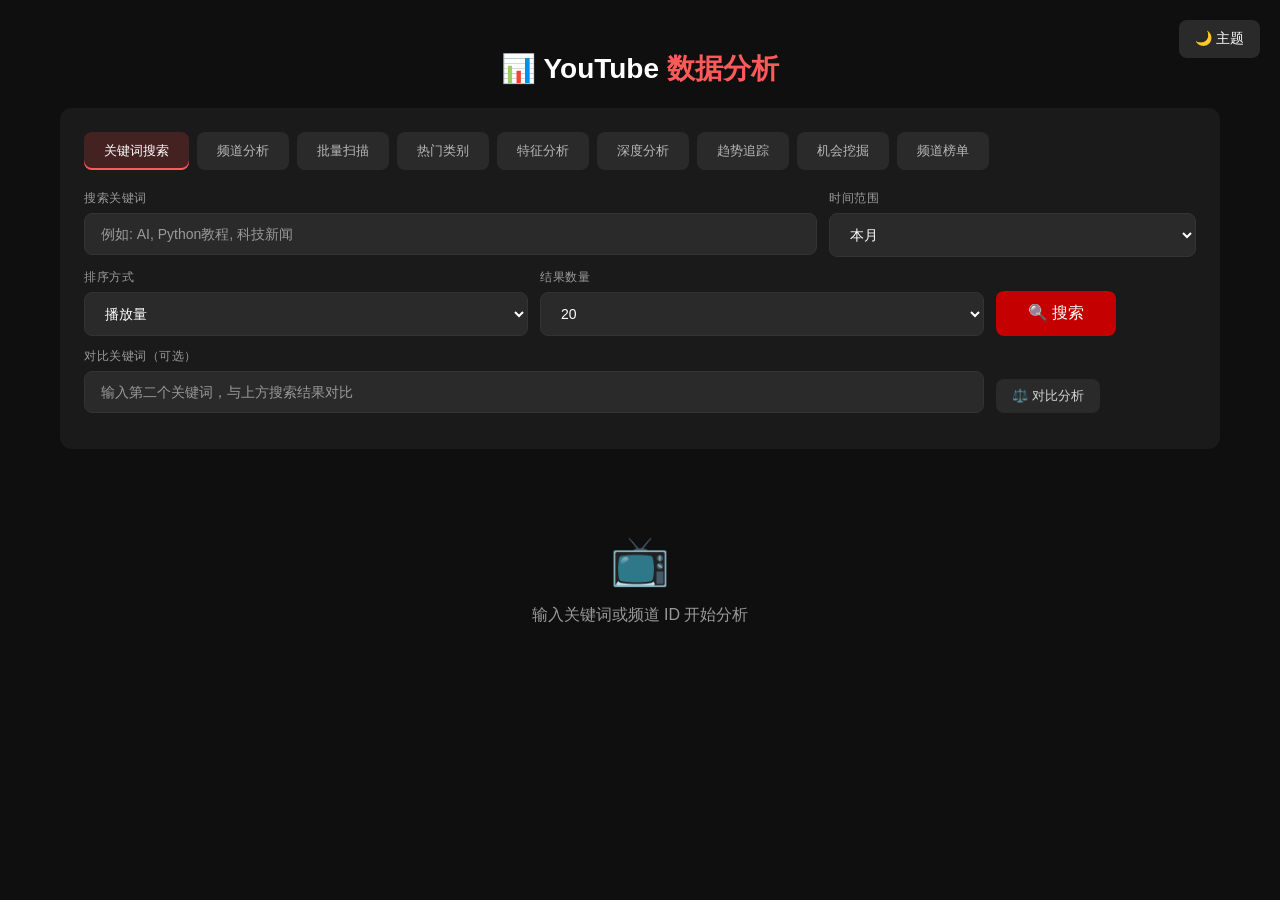
==== templates/index.html @ 44f0b0ec "polish: 参数写入 URL 并在刷新后恢复，不自动执行" ====
<!DOCTYPE html>
<html lang="zh-CN">
<head>
    <meta charset="UTF-8">
    <meta name="viewport" content="width=device-width, initial-scale=1.0">
    <title>YouTube 数据分析</title>
    <link rel="icon" href="data:,">
    <script src="https://lib.baomitu.com/Chart.js/4.4.1/chart.umd.min.js"></script>
    <style>
        :root {
            --canvas: #0f0f0f;
            --surface: #1a1a1a;
            --surface-2: #2a2a2a;
            --surface-3: #333;
            --text: #ffffff;
            --text-2: #d4d4d4;
            --text-3: #b8b8b8;
            --muted: #9a9a9a;
            --border: #333333;
            --accent: #c40000;
            --accent-hover: #a80000;
            --accent-text: #ff5a5a;
            --on-accent: #ffffff;
            --success: #34d399;
            --warning: #fbbf24;
            --broad: #fb923c;
            --danger: #f87171;
            --focus: #ff5a5a;
            --accent-tint: #452222;
            --alert-warn-bg: #fef3c7;
            --alert-warn-text: #92400e;
            --alert-error-bg: #3a1414;
            --alert-error-text: #ffb4b4;
            --alert-success-bg: #123524;
            --alert-success-text: #86efac;
        }
        body.light {
            --canvas: #f5f5f5;
            --surface: #ffffff;
            --surface-2: #f0f0f0;
            --surface-3: #e0e0e0;
            --text: #333333;
            --text-2: #4a4a4a;
            --text-3: #4f4f4f;
            --muted: #5f5f5f;
            --border: #e0e0e0;
            --accent: #b00000;
            --accent-hover: #8f0000;
            --accent-text: #b00000;
            --on-accent: #ffffff;
            --success: #047857;
            --warning: #b45309;
            --broad: #c2410c;
            --danger: #b91c1c;
            --focus: #b00000;
            --accent-tint: #e4c5c5;
            --alert-error-bg: #fee2e2;
            --alert-error-text: #991b1b;
            --alert-success-bg: #dcfce7;
            --alert-success-text: #166534;
        }
        * { margin: 0; padding: 0; box-sizing: border-box; }
        body { font-family: -apple-system, BlinkMacSystemFont, 'Segoe UI', Roboto, sans-serif; background: var(--canvas); color: var(--text); min-height: 100vh; transition: background 0.3s, color 0.3s; }
        .container { max-width: 1200px; margin: 0 auto; padding: 20px; }
        h1 { text-align: center; padding: 30px 0 20px; font-size: 28px; }
        h1 span { color: var(--accent-text); }
        .theme-toggle { position: fixed; top: 20px; right: 20px; z-index: 100; background: var(--surface-2); border: none; color: var(--text); padding: 10px 16px; border-radius: 8px; cursor: pointer; font-size: 14px; }
        .search-panel { background: var(--surface); border-radius: 12px; padding: 24px; margin-bottom: 24px; transition: background 0.3s; }
        body.light .search-panel { border: 1px solid var(--border); }
        .tabs { display: flex; gap: 8px; margin-bottom: 20px; }
        .tab { padding: 10px 20px; background: var(--surface-2); border: none; color: var(--text-3); border-radius: 8px; cursor: pointer; transition: background 0.2s, color 0.2s; }
        .tab.active { background: var(--accent-tint); color: var(--text); box-shadow: inset 0 -2px 0 var(--accent-text); }
        .tab:hover:not(.active) { background: var(--surface-3); }
        .form-row { display: flex; gap: 12px; margin-bottom: 12px; flex-wrap: wrap; }
        .input-group { flex: 1; min-width: 200px; }
        label { display: block; font-size: 12px; color: var(--muted); margin-bottom: 6px; text-transform: uppercase; letter-spacing: 0.5px; }
        input, select { width: 100%; padding: 12px 16px; background: var(--surface-2); border: 1px solid var(--border); color: var(--text); border-radius: 8px; font-size: 14px; }
        body.light input, body.light select { background: var(--canvas); border-color: var(--border); }
        input:focus, select:focus { border-color: var(--accent); }
        input::placeholder { color: var(--muted); }
        .btn-search { padding: 12px 32px; background: var(--accent); border: none; color: var(--on-accent); border-radius: 8px; font-size: 16px; cursor: pointer; transition: background 0.2s; }
        .btn-search:hover { background: var(--accent-hover); }
        .btn-search:disabled { background: var(--surface-3); color: var(--muted); cursor: not-allowed; }
        .history-section { margin-top: 16px; padding-top: 16px; border-top: 1px solid var(--border); }
        .history-label { font-size: 12px; color: var(--muted); margin-bottom: 8px; }
        .history-tags { display: flex; flex-wrap: wrap; gap: 8px; }
        .history-tag { background: var(--surface-2); color: var(--text-3); padding: 4px 12px; border-radius: 12px; font-size: 12px; cursor: pointer; transition: background 0.2s, color 0.2s; }
        .history-tag:hover { background: var(--accent); color: var(--on-accent); }
        .history-clear { background: none; border: none; color: var(--muted); font-size: 12px; cursor: pointer; margin-left: auto; min-height: 24px; padding: 4px 6px; }
        .history-clear:hover { color: var(--accent-text); }
        .stats-grid { display: grid; grid-template-columns: repeat(auto-fit, minmax(180px, 1fr)); gap: 16px; margin-bottom: 24px; }
        .stat-card { background: var(--surface); border-radius: 12px; padding: 20px; text-align: center; transition: background 0.3s; }
        body.light .stat-card { border: 1px solid var(--border); }
        .stat-value { font-size: 32px; font-weight: bold; color: var(--accent-text); }
        .stat-label { font-size: 12px; color: var(--muted); margin-top: 8px; text-transform: uppercase; }
        .chart-section { display: grid; grid-template-columns: 2fr 1fr; gap: 20px; margin-bottom: 24px; }
        .deep-grid { display: grid; grid-template-columns: 1fr 1fr; gap: 24px; }
        @media (prefers-reduced-motion: reduce) {
            .video-card, .tab, .tag, .btn-tool, .history-tag, .btn-search { transition: none; }
            .video-card:hover { transform: none; }
            .loading::after { animation-duration: 3s; }
        }
        @media (max-width: 768px) {
            .chart-section, .deep-grid { grid-template-columns: 1fr; }
            .tabs { overflow-x: auto; padding-bottom: 4px; -webkit-overflow-scrolling: touch; }
            .tab { flex: 0 0 auto; white-space: nowrap; }
            .form-row { flex-direction: column; }
            .input-group { min-width: 0; }
            .container { padding: 12px; }
            .theme-toggle { position: static; display: block; margin: 8px 0 0 auto; }
            h1 { padding-top: 20px; font-size: 24px; }
            .tabs::-webkit-scrollbar { height: 6px; }
            .tabs::-webkit-scrollbar-track { background: transparent; }
            .tabs::-webkit-scrollbar-thumb { background: var(--surface-3); border-radius: 3px; }
            input, select { font-size: 16px; }
            .batch-table { min-width: 680px; }
            #batch-table, #hot-table, #discover-result, #leaderboard-result,
            #comparison-content, #deep-result, #channel-insights-result {
                overflow-x: auto;
                -webkit-overflow-scrolling: touch;
            }
        }
        .chart-card { background: var(--surface); border-radius: 12px; padding: 20px; transition: background 0.3s; }
        body.light .chart-card { border: 1px solid var(--border); }
        .chart-card h3 { margin-bottom: 16px; font-size: 16px; color: var(--text-2); }
        .chart-container { position: relative; height: 300px; }
        .tag-cloud { display: flex; flex-wrap: wrap; gap: 8px; padding: 8px 0; }
        .tag { background: var(--surface-2); color: var(--text-2); padding: 6px 14px; border-radius: 20px; font-size: 13px; transition: background 0.2s, color 0.2s; }
        .tag:hover { background: var(--accent); color: var(--on-accent); }
        .video-grid { display: grid; grid-template-columns: repeat(auto-fill, minmax(280px, 1fr)); gap: 16px; }
        .video-card { background: var(--surface); border-radius: 12px; overflow: hidden; transition: transform 0.2s, box-shadow 0.2s; text-decoration: none; color: inherit; display: block; }
        body.light .video-card { border: 1px solid var(--border); }
        .video-card:hover { transform: translateY(-4px); box-shadow: 0 8px 24px rgba(0,0,0,0.45); }
        body.light .video-card:hover { box-shadow: 0 8px 24px rgba(0,0,0,0.12); }
        .video-thumb { position: relative; padding-top: 56.25%; }
        .video-thumb img { position: absolute; top: 0; left: 0; width: 100%; height: 100%; object-fit: cover; }
        .video-info { padding: 12px; }
        .video-title { font-size: 14px; font-weight: 600; margin-bottom: 8px; display: -webkit-box; -webkit-line-clamp: 2; -webkit-box-orient: vertical; overflow: hidden; }
        .video-channel { font-size: 12px; color: var(--muted); margin-bottom: 8px; }
        .video-stats { display: flex; gap: 16px; font-size: 12px; color: var(--text-3); }
        .video-stats span { display: flex; align-items: center; gap: 4px; }
        .toolbar { display: flex; gap: 12px; margin-bottom: 16px; flex-wrap: wrap; }
        .btn-tool { padding: 8px 16px; background: var(--surface-2); border: none; color: var(--text-2); border-radius: 8px; cursor: pointer; font-size: 13px; transition: background 0.2s, color 0.2s; }
        .btn-tool:hover { background: var(--accent); color: var(--on-accent); }
        .loading { text-align: center; padding: 40px; color: var(--muted); }
        #busy-cancel { margin-left: 12px; }
        #busy-elapsed { font-size: 13px; }
        .loading::after { content: ''; animation: dots 1.5s infinite; }
        @keyframes dots { 0% { content: ''; } 25% { content: '.'; } 50% { content: '..'; } 75% { content: '...'; } }
        .empty { text-align: center; padding: 60px 20px; color: var(--muted); }
        .empty-icon { font-size: 48px; margin-bottom: 16px; }
        .hidden { display: none; }
        .history-item { display: flex; justify-content: space-between; align-items: center; padding: 12px; background: var(--surface-2); border-radius: 8px; margin-bottom: 8px; }
        .history-item:hover { background: var(--surface-3); }
        .comparison-result { background: var(--surface); border-radius: 12px; padding: 24px; margin-top: 24px; transition: background 0.3s; }
        body.light .comparison-result { border: 1px solid var(--border); }
        .quota-bar { height: 8px; background: var(--surface-2); border-radius: 4px; overflow: hidden; margin-top: 8px; }
        .quota-fill { height: 100%; background: var(--accent); transition: width 0.3s; }
        .quota-fill.warning { background: var(--warning); }
        .quota-fill.danger { background: var(--danger); }
        .alert { padding: 12px 16px; border-radius: 8px; margin-bottom: 16px; }
        .alert-warning { background: var(--alert-warn-bg); color: var(--alert-warn-text); }
        .alert-error { background: var(--alert-error-bg); color: var(--alert-error-text); }
        .batch-table { width: 100%; border-collapse: collapse; margin-top: 16px; }
        .batch-table th, .batch-table td { padding: 12px; text-align: left; border-bottom: 1px solid var(--border); }
        .batch-table th { background: var(--surface-2); color: var(--accent-text); font-size: 12px; text-transform: uppercase; }
        body.light .batch-table th { background: var(--canvas); }
        .batch-table tr:hover { background: var(--surface); }
        body.light .batch-table tr:hover { background: var(--surface-2); }
        .rank-badge { display: inline-block; width: 24px; height: 24px; line-height: 24px; text-align: center; border-radius: 50%; background: var(--accent); color: var(--on-accent); font-size: 12px; font-weight: bold; }
        .detail-grid { display:grid; grid-template-columns: repeat(auto-fit,minmax(180px,1fr)); gap:12px; margin-bottom:20px; }
        .detail-card { background:var(--surface); border-radius:10px; padding:14px; text-align:center; }
        body.light .detail-card { border:1px solid var(--border); }
        .detail-val { font-size:22px; font-weight:bold; color:var(--accent-text); }
        .detail-lbl { font-size:11px; color:var(--muted); margin-top:4px; text-transform:uppercase; }
        .tag-list { display:flex; flex-wrap:wrap; gap:6px; margin-top:8px; }
        .mini-tag { background:var(--surface-2); color:var(--text-3); padding:3px 10px; border-radius:10px; font-size:11px; }
        :focus-visible { outline: 2px solid var(--focus); outline-offset: 2px; }
        input:focus-visible, select:focus-visible { outline: 2px solid var(--focus); outline-offset: 1px; }
        .batch-table th, .batch-table td { overflow-wrap: break-word; }
        .sr-only { position: absolute; width: 1px; height: 1px; padding: 0; margin: -1px; overflow: hidden; clip: rect(0,0,0,0); white-space: nowrap; border: 0; }
        .conclusion { font-size: 14px; margin-bottom: 10px; }
        #error-bar { margin-bottom: 16px; }
        #error-bar:empty { display: none; }
        .alert-actions { display: flex; gap: 8px; margin-top: 10px; }
        .alert-detail { margin-top: 8px; font-size: 12px; }
        .alert-detail summary { cursor: pointer; }
        .alert-detail pre { white-space: pre-wrap; word-break: break-word; margin-top: 4px; font-family: inherit; }
        .alert-success { background: var(--alert-success-bg); color: var(--alert-success-text); }
        .v-verdict { font-weight: bold; }
        .v-worth { color: var(--success); }
        .v-watch { color: var(--warning); }
        .v-broad { color: var(--broad); }
        .v-avoid { color: var(--danger); }
        .v-muted { color: var(--muted); }
        .v-reason { font-size: 11px; color: var(--muted); margin-top: 2px; }
    </style>
</head>
<body>
    <button class="theme-toggle" onclick="toggleTheme()">🌙 主题</button>
    <div class="container">
        <h1>📊 YouTube <span>数据分析</span></h1>
        <div id="error-bar" class="hidden"></div>
        <div class="search-panel"><div class="tabs" role="tablist" aria-label="分析功能">
                <button class="tab active" role="tab" id="tab-keywords" aria-controls="keywords-panel" aria-selected="true" tabindex="0" onclick="switchTab(this, 'keywords')">关键词搜索</button>
                <button class="tab" role="tab" id="tab-channel" aria-controls="channel-panel" aria-selected="false" tabindex="-1" onclick="switchTab(this, 'channel')">频道分析</button>
                <button class="tab" role="tab" id="tab-batch" aria-controls="batch-panel" aria-selected="false" tabindex="-1" onclick="switchTab(this, 'batch')">批量扫描</button>
                <button class="tab" role="tab" id="tab-hot" aria-controls="hot-panel" aria-selected="false" tabindex="-1" onclick="switchTab(this, 'hot')">热门类别</button>
                <button class="tab" role="tab" id="tab-feature" aria-controls="feature-panel" aria-selected="false" tabindex="-1" onclick="switchTab(this, 'feature')">特征分析</button>
                <button class="tab" role="tab" id="tab-deep" aria-controls="deep-panel" aria-selected="false" tabindex="-1" onclick="switchTab(this, 'deep')">深度分析</button>    <button class="tab" role="tab" id="tab-trend" aria-controls="trend-panel" aria-selected="false" tabindex="-1" onclick="switchTab(this, 'trend')">趋势追踪</button>
                <button class="tab" role="tab" id="tab-discover" aria-controls="discover-panel" aria-selected="false" tabindex="-1" onclick="switchTab(this, 'discover')">机会挖掘</button>
                <button class="tab" role="tab" id="tab-leaderboard" aria-controls="leaderboard-panel" aria-selected="false" tabindex="-1" onclick="switchTab(this, 'leaderboard')">频道榜单</button>
            </div>
            <div id="keywords-panel" class="" role="tabpanel" aria-labelledby="tab-keywords">    <div class="form-row">        <div class="input-group" style="flex: 2;"><label for="keywords">搜索关键词</label><input type="text" id="keywords" placeholder="例如: AI, Python教程, 科技新闻">        </div>        <div class="input-group"><label for="time-range">时间范围</label><select id="time-range">    <option value="today">今天</option>    <option value="this_week">本周</option>    <option value="this_month" selected>本月</option>    <option value="past_year">过去一年</option></select>        </div>    </div>    <div class="form-row">        <div class="input-group"><label for="sort-order">排序方式</label><select id="sort-order">    <option value="relevance">相关性</option>    <option value="date">发布时间</option>    <option value="viewCount" selected>播放量</option>    <option value="velocity">播放速度</option>    <option value="rating">评分</option></select>        </div>        <div class="input-group"><label for="max-results">结果数量</label><select id="max-results">    <option value="10">10</option>    <option value="20" selected>20</option>    <option value="30">30</option>    <option value="50">50</option></select>        </div>        <div class="input-group" style="flex: 0 0 auto; display: flex; align-items: flex-end;"><button class="btn-search" onclick="guard(searchTrends, '正在搜索视频')">🔍 搜索</button>        </div>    </div>    <div class="form-row"><div class="input-group" style="flex:2;"><label for="compare-keyword">对比关键词（可选）</label><input type="text" id="compare-keyword" placeholder="输入第二个关键词，与上方搜索结果对比"></div><div class="input-group" style="flex:0 0 auto; display:flex; align-items:flex-end;"><button class="btn-tool" onclick="guard(compareSearches, '正在对比两组关键词')">⚖️ 对比分析</button></div></div>    <div class="history-section" id="history-section" style="display: none;">        <div style="display: flex; justify-content: space-between; align-items: center;"><span class="history-label">最近搜索</span><button class="history-clear" onclick="clearHistory()">清除历史</button>        </div>        <div class="history-tags" id="history-tags"></div>    </div></div><div id="channel-panel" class="hidden" role="tabpanel" aria-labelledby="tab-channel">    <div class="form-row">        <div class="input-group" style="flex: 2;"><label for="channel-input">频道 ID 或 URL</label><input type="text" id="channel-input" placeholder="例如: UCXuqS4H64fpLVoXrLhKyQQg 或 https://youtube.com/channel/UC...">        </div>        <div class="input-group"><label for="channel-time-range">时间范围</label><select id="channel-time-range">    <option value="past_year" selected>过去一年</option>    <option value="this_month">本月</option>    <option value="this_week">本周</option></select>        </div>        <div class="input-group"><label for="channel-sort">排序方式</label><select id="channel-sort">    <option value="date" selected>发布时间</option>    <option value="viewCount">播放量</option>    <option value="velocity">播放速度</option>    <option value="rating">评分</option></select>        </div>        <div class="input-group" style="flex: 0 0 auto; display: flex; align-items: flex-end;"><button class="btn-search" onclick="guard(searchChannel, '正在分析频道')">📊 分析</button>        </div>    </div><div class="form-row" style="margin-top:4px;"><div class="input-group" style="flex:2;"><label for="channel-search-input">不知道 ID？按名称搜频道</label><input type="text" id="channel-search-input" placeholder="例如: MrBeast"></div><div class="input-group" style="flex:0 0 auto; display:flex; align-items:flex-end;"><button class="btn-tool" onclick="guard(searchChannels, '正在搜索频道')">🔎 搜频道</button></div></div><div id="channel-search-results" data-live class="hidden" style="margin-top:8px;"></div></div>
        <div id="batch-panel" class="hidden" role="tabpanel" aria-labelledby="tab-batch"><div class="form-row">    <div class="input-group" style="flex: 3;">        <label for="batch-keywords">关键词列表（逗号分隔）</label>        <input type="text" id="batch-keywords" placeholder="例如: 健身, 烹饪, 科技, 游戏, 美食, 搞笑">    </div>    <div class="input-group" style="flex: 1;">        <label for="batch-time-range">时间范围</label>        <select id="batch-time-range"><option value="this_week">本周</option><option value="this_month" selected>本月</option><option value="past_year">过去一年</option>        </select>    </div>    <div class="input-group" style="flex: 1;">        <label for="batch-max-results">每个关键词结果数</label>        <select id="batch-max-results"><option value="10">10</option><option value="20" selected>20</option><option value="30">30</option>        </select>    </div></div><div class="form-row">    <div class="input-group" style="flex: 0 0 auto;">        <button class="btn-search" onclick="guard(batchScan, '正在批量扫描关键词')">📊 开始扫描</button>    </div></div><div id="batch-scan-results" data-live class="hidden" style="margin-top: 24px;">    <h2 style="margin-bottom: 16px; font-size: 18px;">📊 批量扫描结果</h2>    <div id="batch-table" style="margin-top: 20px;"></div></div>
        </div>
        <div id="hot-panel" class="hidden" role="tabpanel" aria-labelledby="tab-hot"><div class="form-row">    <div class="input-group">        <label for="hot-time-range">时间范围</label>        <select id="hot-time-range"><option value="this_week">本周</option><option value="this_month" selected>本月</option><option value="past_year">过去一年</option>        </select>    </div>    <div class="input-group">        <label for="hot-max-count">显示类别数</label>        <select id="hot-max-count"><option value="10" selected>10</option><option value="15">15</option><option value="20">20</option>        </select>    </div>    <div class="input-group" style="flex: 0 0 auto;">        <button class="btn-search" onclick="guard(loadHotCategories, '正在扫描 34 个类别，约 30 秒')">📊 扫描类别</button>    </div></div><div id="hot-results" data-live class="hidden" style="margin-top: 24px;">    <h2 style="margin-bottom: 16px; font-size: 18px;">🏆 热门 Shorts 类别排名</h2>    <div class="chart-card">        <div class="chart-container" style="height: 400px;"><canvas id="hot-chart"></canvas>        </div>    </div>    <div id="hot-table" style="margin-top: 20px;"></div></div>
        </div>
        <div id="feature-panel" class="hidden" role="tabpanel" aria-labelledby="tab-feature"><div class="form-row">    <div class="input-group" style="flex: 2;">        <label for="feature-keyword">分析关键词</label>        <input type="text" id="feature-keyword" placeholder="例如: AI">    </div>    <div class="input-group" style="flex: 1;">        <label for="feature-time-range">时间范围</label>        <select id="feature-time-range"><option value="this_week">本周</option><option value="this_month" selected>本月</option><option value="past_year">过去一年</option>        </select>    </div>    <div class="input-group" style="flex: 1;">        <label for="feature-max-results">分析视频数</label>        <select id="feature-max-results"><option value="10">10</option><option value="20" selected>20</option><option value="30">30</option>        </select>    </div></div><div class="form-row">    <div class="input-group" style="flex: 0 0 auto;">        <button class="btn-search" onclick="guard(analyzeFeatures, '正在分析标题特征')">🔍 分析特征</button>    </div></div><div id="feature-result" data-live class="hidden" style="margin-top: 20px;"></div>
        </div>
        <div id="deep-panel" class="hidden" role="tabpanel" aria-labelledby="tab-deep"><div class="deep-grid">    <div>        <h3 style="margin-bottom:12px;color:var(--text-2);">关键词深度分析</h3>        <div class="form-row"><div class="input-group" style="flex:2;">    <label for="deep-keyword">关键词</label>    <input type="text" id="deep-keyword" placeholder="例如: AI教程"></div><div class="input-group" style="flex:1;">    <label for="deep-max-results">视频数</label>    <select id="deep-max-results">        <option value="20">20</option>        <option value="30" selected>30</option>        <option value="50">50</option>    </select></div><div class="input-group" style="flex:1;">    <label for="deep-time-range">时间范围</label>    <select id="deep-time-range">        <option value="this_week">本周</option>        <option value="this_month" selected>本月</option>        <option value="past_year">过去一年</option>    </select></div><div class="input-group" style="flex:0 0 auto; display:flex; align-items:flex-end;">    <button class="btn-search" onclick="guard(analyzeShortsDetailed, '正在做深度分析')">🔍 分析</button></div>        </div>        <div id="deep-result" data-live style="margin-top:16px;"></div>    </div>    <div>        <h3 style="margin-bottom:12px;color:var(--text-2);">频道 Shorts 分析</h3>        <div class="form-row"><div class="input-group" style="flex:2;">    <label for="channel-insights-id">频道 ID</label>    <input type="text" id="channel-insights-id" placeholder="UC..."></div><div class="input-group" style="flex:1;">    <label for="channel-insights-time">时间范围</label>    <select id="channel-insights-time">        <option value="this_month">本月</option>        <option value="past_year" selected>过去一年</option>    </select></div><div class="input-group" style="flex:0 0 auto; display:flex; align-items:flex-end;">    <button class="btn-search" onclick="guard(getChannelInsights, '正在分析频道 Shorts')">📊 分析</button></div>        </div>        <div id="channel-insights-result" data-live style="margin-top:16px;"></div>    </div></div>
        </div>
        <div id="trend-panel" class="hidden" role="tabpanel" aria-labelledby="tab-trend"><div class="form-row">    <div class="input-group" style="flex: 2;">        <label for="trend-keyword">关键词</label>        <input type="text" id="trend-keyword" placeholder="输入关键词追踪趋势">    </div>    <div class="input-group" style="flex: 0 0 auto;">        <button class="btn-search" onclick="guard(trackTrend, '正在读取趋势')">📈 追踪</button>    </div></div><div id="trend-result" data-live class="hidden" style="margin-top: 20px;"></div>
        </div>
        <div id="discover-panel" class="hidden" role="tabpanel" aria-labelledby="tab-discover"><div class="form-row"><div class="input-group" style="flex:2;"><label for="discover-seed">种子关键词</label><input type="text" id="discover-seed" placeholder="例如: 美食"></div><div class="input-group"><label for="discover-time-range">时间范围</label><select id="discover-time-range"><option value="this_week">本周</option><option value="this_month" selected>本月</option><option value="past_year">过去一年</option></select></div><div class="input-group"><label for="discover-limit">候选数</label><select id="discover-limit"><option value="5" selected>5</option><option value="8">8</option><option value="10">10</option></select></div><div class="input-group" style="flex:0 0 auto; display:flex; align-items:flex-end;"><button class="btn-search" onclick="guard(discoverKeywords, '正在挖掘候选词，约 10 秒')">🧭 挖掘</button></div></div><div style="font-size:12px;color:var(--muted);margin-top:-4px;">先挖种子视频的标签/话题再排序。<label for="discover-result" style="display:inline;text-transform:none;color:var(--muted);"><input type="checkbox" id="discover-scan" checked style="width:auto;margin:0 4px 0 8px;">扫描验证候选（每个 +100 配额）</label></div><div id="discover-result" data-live class="hidden" style="margin-top:16px;"></div></div>
        <div id="leaderboard-panel" class="hidden" role="tabpanel" aria-labelledby="tab-leaderboard"><div class="form-row"><div class="input-group" style="flex:2;"><label for="leaderboard-keyword">关键词</label><input type="text" id="leaderboard-keyword" placeholder="例如: AI编程"></div><div class="input-group"><label for="leaderboard-time-range">时间范围</label><select id="leaderboard-time-range"><option value="past_year" selected>过去一年</option><option value="this_month">本月</option><option value="this_week">本周</option></select></div><div class="input-group"><label for="leaderboard-max">样本数</label><select id="leaderboard-max"><option value="20">20</option><option value="30" selected>30</option><option value="50">50</option></select></div><div class="input-group" style="flex:0 0 auto;display:flex;align-items:flex-end;"><button class="btn-search" onclick="guard(loadChannelLeaderboard, '正在统计频道分布')">📊 看频道</button></div></div><div style="font-size:12px;color:var(--muted);margin-top:-4px;">按频道聚合该关键词的 Shorts 样本，看谁在供、集中度多高（约 101 单位）。</div><div id="leaderboard-result" data-live class="hidden" style="margin-top:16px;"></div></div>
        </div>
        <div id="sr-status" class="sr-only" role="status" aria-live="polite"></div>
        <div id="loading" class="loading hidden"><span id="busy-label">正在分析</span><span></span><span id="busy-elapsed"></span><button id="busy-cancel" class="btn-tool" type="button">取消</button></div>
        <div id="results" data-live class="hidden"><div class="stats-grid">    <div class="stat-card"><div class="stat-value" id="stat-videos">-</div><div class="stat-label">视频总数</div></div>    <div class="stat-card"><div class="stat-value" id="stat-views">-</div><div class="stat-label">平均播放量</div></div>    <div class="stat-card"><div class="stat-value" id="stat-velocity">-</div><div class="stat-label">平均播放/天</div></div>    <div class="stat-card"><div class="stat-value" id="stat-likes">-</div><div class="stat-label">平均点赞数</div></div>    <div class="stat-card"><div class="stat-value" id="stat-comments">-</div><div class="stat-label">平均评论数</div></div>    <div class="stat-card"><div class="stat-value" id="stat-freq">-</div><div class="stat-label">月均发布</div></div></div><div class="chart-section">    <div class="chart-card"><h3>📈 播放量趋势</h3><div class="chart-container"><canvas id="views-chart"></canvas></div></div>    <div class="chart-card"><h3>🏷️ 热门标签</h3><div class="tag-cloud" id="tags-cloud"></div></div></div><div class="chart-section">    <div class="chart-card"><h3>💬 互动率分布</h3><div class="chart-container"><canvas id="engagement-chart"></canvas></div></div>    <div class="chart-card"><h3>📊 数据对比</h3><div class="chart-container"><canvas id="compare-chart"></canvas></div></div></div><h2 style="margin: 24px 0 16px; font-size: 18px;">🎬 热门视频</h2><div class="video-grid" id="video-grid"></div>
        </div>
        <div id="empty" class="empty"><div class="empty-icon">📺</div><p>输入关键词或频道 ID 开始分析</p>
        </div>
        <div id="comparison-result" class="comparison-result hidden"><h3 style="margin-bottom: 16px;">📊 对比结果</h3><div id="comparison-content" data-live></div>
        </div>
        <div id="toolbar" class="toolbar hidden">
            <button class="btn-tool" onclick="copyResults()">📋 复制结果</button>
            <button class="btn-tool" onclick="exportJSON()">💾 导出 JSON</button>
            <button class="btn-tool" onclick="exportCSV()">📊 导出 CSV</button>
            <button class="btn-tool" onclick="loadQuota()">📉 API 配额</button>
        </div>
        <div id="quota-box" class="hidden" style="margin-bottom:16px;"><div id="quota-text" style="font-size:13px;color:var(--muted);"></div><div class="quota-bar"><div id="quota-fill" class="quota-fill" style="width:0%"></div></div></div>
    </div>
    <script>
        let viewsChart = null, engagementChart = null, compareChart = null, currentData = null;
        function toggleTheme() {document.body.classList.toggle('light');const isLight = document.body.classList.contains('light');localStorage.setItem('theme', isLight ? 'light' : 'dark');document.querySelector('.theme-toggle').textContent = isLight ? '☀️ 主题' : '🌙 主题';
        }
        (function() {const t = localStorage.getItem('theme');if (t === 'light') { document.body.classList.add('light'); document.querySelector('.theme-toggle').textContent = '☀️ 主题'; }
        })();
        function escapeHtml(s) {return String(s).replace(/[&<>"']/g, c => ({'&':'&amp;','<':'&lt;','>':'&gt;','"':'&quot;',"'":'&#39;'}[c]));}
        async function loadHistory() {const section = document.getElementById('history-section'), tags = document.getElementById('history-tags');try {    const resp = await fetch('/api/history?limit=10');    if (!resp.ok) throw new Error('history unavailable');    const history = await resp.json();    if (!history.length) { section.style.display = 'none'; return; }    section.style.display = 'block';    tags.innerHTML = history.map(h => `<span class="history-tag" data-q="${escapeHtml(h.query)}">${escapeHtml(h.query)}</span>`).join('');tags.querySelectorAll('.history-tag').forEach(el => el.addEventListener('click', () => useHistory(el.dataset.q)));} catch (e) { section.style.display = 'none'; }
        }
        function useHistory(q) { document.getElementById('keywords').value = q; searchTrends(); }
        async function clearHistory() {try { await fetch('/api/history', { method: 'DELETE' }); } catch (e) {} loadHistory(); }
        async function loadQuota() {const box = document.getElementById('quota-box'), text = document.getElementById('quota-text'), fill = document.getElementById('quota-fill');box.classList.remove('hidden');try {    const resp = await fetch('/api/quota');    if (!resp.ok) throw new Error((await resp.json()).detail || '配额查询失败');    const q = await resp.json();    const cls = q.usage_percent >= 90 ? 'quota-fill danger' : q.usage_percent >= 80 ? 'quota-fill warning' : 'quota-fill';    text.textContent = `今日已用 ${q.used.toLocaleString()} / ${q.limit.toLocaleString()} 单位（${q.usage_percent}%），剩余 ${q.remaining.toLocaleString()}${q.warning ? ' ⚠️ 接近上限' : ''}`;    fill.className = cls; fill.style.width = Math.min(q.usage_percent, 100) + '%';} catch (e) { text.textContent = '配额查询失败: ' + e.message; fill.style.width = '0%'; }
        }
        async function compareSearches() {const kw = document.getElementById('keywords').value.trim();const kw2 = document.getElementById('compare-keyword').value.trim();if (!kw || !kw2) { showError('请填入两个要对比的关键词'); return; }const box = document.getElementById('comparison-result'), content = document.getElementById('comparison-content');box.classList.remove('hidden');content.innerHTML = '<div class="loading">对比中...</div>';try {    const resp = await fetch('/api/compare', { method: 'POST', headers: { 'Content-Type': 'application/json' }, body: JSON.stringify({ query1: kw, query2: kw2, time_range: document.getElementById('time-range').value }) });    if (!resp.ok) throw new Error((await resp.json()).detail || '对比失败');    renderComparison(await resp.json());} catch (e) { content.innerHTML = `<div class="alert alert-error">对比失败: ${escapeHtml(e.message)}</div>`; }
        }
        function renderComparison(d) {const c = d.comparison, s1 = d.stats1, s2 = d.stats2;const win = c.winner === 'query1' ? d.query1 : d.query2;const rows = [['视频数', s1.total_count, s2.total_count], ['平均播放量', s1.avg_views, s2.avg_views], ['总播放量', c.query1_total_views, c.query2_total_views], ['总点赞', c.query1_total_likes, c.query2_total_likes], ['月均发布', c.query1_upload_freq, c.query2_upload_freq]];document.getElementById('comparison-content').innerHTML = `<p style="margin-bottom:16px;">🏆 播放量胜出: <strong>${escapeHtml(win)}</strong></p><table class="batch-table"><thead><tr><th>指标</th><th>${escapeHtml(d.query1)}</th><th>${escapeHtml(d.query2)}</th></tr></thead><tbody>${rows.map(r => `<tr><td>${r[0]}</td><td>${formatNumber(r[1])}</td><td>${formatNumber(r[2])}</td></tr>`).join('')}</tbody></table>`;}
        const srStatus = document.getElementById('sr-status');
        const liveObserver = new MutationObserver(() => { srStatus.textContent = '结果已更新'; });
        document.querySelectorAll('[data-live]').forEach(el => liveObserver.observe(el, { childList: true }));
        restoreParams();
        let __pt = null;
        document.addEventListener('input', () => { clearTimeout(__pt); __pt = setTimeout(persistParams, 300); });
        document.addEventListener('change', persistParams);
        loadHistory();
        


        function switchTab(el, tab) {
            document.getElementById('empty')?.classList.add('hidden');
            document.querySelectorAll('.tab').forEach(t => { t.classList.remove('active'); t.setAttribute('aria-selected','false'); t.tabIndex = -1; });el.classList.add('active');el.setAttribute('aria-selected','true');el.tabIndex = 0;document.getElementById('keywords-panel').classList.toggle('hidden', tab !== 'keywords');document.getElementById('channel-panel').classList.toggle('hidden', tab !== 'channel');document.getElementById('batch-panel').classList.toggle('hidden', tab !== 'batch');document.getElementById('hot-panel').classList.toggle('hidden', tab !== 'hot');document.getElementById('feature-panel').classList.toggle('hidden', tab !== 'feature');document.getElementById('deep-panel').classList.toggle('hidden', tab !== 'deep');document.getElementById('trend-panel').classList.toggle('hidden', tab !== 'trend');document.getElementById('discover-panel').classList.toggle('hidden', tab !== 'discover');document.getElementById('leaderboard-panel').classList.toggle('hidden', tab !== 'leaderboard');
}
        document.querySelector('.tabs').addEventListener('keydown', e => {
            const tabs = [...document.querySelectorAll('.tab')];
            const i = tabs.indexOf(document.activeElement);
            if (i < 0) return;
            let j = null;
            if (e.key === 'ArrowRight') j = (i + 1) % tabs.length;
            else if (e.key === 'ArrowLeft') j = (i - 1 + tabs.length) % tabs.length;
            else if (e.key === 'Home') j = 0;
            else if (e.key === 'End') j = tabs.length - 1;
            if (j === null) return;
            e.preventDefault(); tabs[j].focus(); tabs[j].click();
        });
        function formatNumber(num) {if (!num) return '0';if (num >= 100000000) return (num / 100000000).toFixed(1) + '亿';if (num >= 10000) return (num / 10000).toFixed(1) + '万';return num.toLocaleString();
        }
        function formatDate(d) {if (!d) return '';const diff = (Date.now() - new Date(d).getTime()) / 1000;if (diff < 60) return '刚刚'; if (diff < 3600) return Math.floor(diff/60)+'分钟前';if (diff < 86400) return Math.floor(diff/3600)+'小时前';if (diff < 2592000) return Math.floor(diff/86400)+'天前';return new Date(d).toLocaleDateString('zh-CN');
        }
        async function fetchTrends(endpoint, params) {const loading = document.getElementById('loading'), results = document.getElementById('results'), empty = document.getElementById('empty');loading.classList.remove('hidden'); results.classList.add('hidden'); empty.classList.add('hidden');try {    const resp = await fetch(`${endpoint}?${new URLSearchParams(params)}`);    if (!resp.ok) { const e = await resp.json(); throw new Error(e.detail || '请求失败'); }    currentData = await resp.json(); renderResults(currentData);    persistParams();} catch (e) { showError('获取数据失败', e.message, () => guard(() => fetchTrends(endpoint, params))); empty.classList.remove('hidden'); }finally { loading.classList.add('hidden'); }
        }
        async function searchTrends() {const kw = document.getElementById('keywords').value.trim();if (!kw) { showError('请输入关键词'); return; }await fetchTrends('/api/trends/search', { keywords: kw.split(',').map(k=>k.trim()), max_results: document.getElementById('max-results').value, order: document.getElementById('sort-order').value, time_range: document.getElementById('time-range').value });
        }
        async function searchChannel() {const ch = document.getElementById('channel-input').value.trim();if (!ch) { showError('请输入频道 ID'); return; }const m = ch.match(/(UC[a-zA-Z0-9_-]+)/);if (!m && !ch.startsWith('UC')) { showError('无效的频道 ID 格式'); return; }await fetchTrends('/api/trends/channel', { channel_id: m ? m[1] : ch, max_results: 20, order: document.getElementById('channel-sort').value, time_range: document.getElementById('channel-time-range').value });
        }
        async function searchChannels() {const q = document.getElementById('channel-search-input').value.trim();if (!q) { showError('请输入频道名称'); return; }const box = document.getElementById('channel-search-results');box.classList.remove('hidden');box.innerHTML = '<div class="loading">搜索中</div>';try {    const resp = await fetch(`/api/trends/channels/search?q=${encodeURIComponent(q)}&max_results=10`);    if (!resp.ok) throw new Error((await resp.json()).detail || '搜索失败');    const data = await resp.json();    if (!data.channels.length) { box.innerHTML = '<div class="alert alert-warning">没有找到频道</div>'; return; }    box.innerHTML = data.channels.map(c => `<div class="history-item" style="cursor:pointer;" onclick="useChannel('${escapeHtml(c.channel_id)}')"><div style="min-width:0;"><strong>${escapeHtml(c.title)}</strong><div style="font-size:12px;color:var(--muted);">${formatNumber(c.subscriber_count)} 订阅 · ${formatNumber(c.video_count)} 视频</div></div><span class="mini-tag">分析 →</span></div>`).join('');} catch (e) { box.innerHTML = `<div class="alert alert-error">搜索失败: ${escapeHtml(e.message)}</div>`; }
        }
        function useChannel(id) { document.getElementById('channel-input').value = id; document.getElementById('channel-search-input').value = ''; document.getElementById('channel-search-results').classList.add('hidden'); searchChannel(); }
        function renderResults(data) {setCurrent(data);document.getElementById('results').classList.remove('hidden');document.getElementById('stat-videos').textContent = data.total_count;document.getElementById('stat-views').textContent = formatNumber(Math.round(data.avg_views));document.getElementById('stat-velocity').textContent = formatNumber(Math.round(data.avg_views_per_day || 0));const tl = data.videos.reduce((s,v)=>s+v.like_count,0), tc = data.videos.reduce((s,v)=>s+v.comment_count,0);document.getElementById('stat-likes').textContent = formatNumber(Math.round(tl/data.videos.length));document.getElementById('stat-comments').textContent = formatNumber(Math.round(tc/data.videos.length));document.getElementById('stat-freq').textContent = data.upload_frequency.toFixed(1);const mx = data.top_keywords.length || 1;document.getElementById('tags-cloud').innerHTML = data.top_keywords.slice(0,20).map((t,i) => `<span class="tag" style="font-size:${12+(1-i/mx)*8}px">${escapeHtml(t)}</span>`).join('');document.getElementById('video-grid').innerHTML = data.videos.map(v => `<a href="${escapeHtml(v.url)}" target="_blank" rel="noopener" class="video-card"><div class="video-thumb"><img src="${escapeHtml(v.thumbnail)}" alt="${escapeHtml(v.title)}" loading="lazy"></div><div class="video-info"><div class="video-title">${escapeHtml(v.title)}</div><div class="video-channel">${escapeHtml(v.channel_title)}</div><div class="video-stats"><span>▶${formatNumber(v.view_count)}</span><span>⚡${formatNumber(Math.round(v.views_per_day || 0))}/天</span><span>👍${formatNumber(v.like_count)}</span><span>💬${formatNumber(v.comment_count)}</span></div></div></a>`).join('');renderCharts(data);
        }
        function renderCharts(data) {if (viewsChart) viewsChart.destroy(); if (engagementChart) engagementChart.destroy(); if (compareChart) compareChart.destroy();const lc = document.body.classList.contains('light'), tc = lc?'#666':'#888', gc = lc?'#e0e0e0':'#333';const top = data.videos.slice(0,10);viewsChart = new Chart(document.getElementById('views-chart').getContext('2d'), {    type:'bar', data:{ labels:top.map(v=>v.title.substring(0,15)+(v.title.length>15?'...':'')), datasets:[{label:'播放量',data:top.map(v=>v.view_count),backgroundColor:'rgba(255,0,0,0.6)',borderColor:'rgba(255,0,0,1)',borderWidth:1}] },    options:{ responsive:true, maintainAspectRatio:false, plugins:{legend:{display:false}}, scales:{y:{beginAtZero:true,ticks:{color:tc},grid:{color:gc}},x:{ticks:{color:tc,maxRotation:45},grid:{display:false}}}}});engagementChart = new Chart(document.getElementById('engagement-chart').getContext('2d'), {    type:'doughnut', data:{ labels:['点赞数','评论数','收藏数(估算)'], datasets:[{data:[data.videos.reduce((s,v)=>s+v.like_count,0),data.videos.reduce((s,v)=>s+v.comment_count,0),Math.round(data.videos.reduce((s,v)=>s+v.like_count,0)*0.3)],backgroundColor:['#ff0000','#ff6b6b','#c0392b']}] },    options:{ responsive:true, maintainAspectRatio:false, plugins:{legend:{position:'bottom',labels:{color:'#fff'}}}}});compareChart = new Chart(document.getElementById('compare-chart').getContext('2d'), {    type:'radar', data:{ labels:['平均播放量','平均点赞','平均评论','互动率','发布频率'], datasets:[{label:'当前分析',data:[Math.min(data.avg_views/10000,100),Math.min(data.videos.reduce((s,v)=>s+v.like_count,0)/data.videos.length/1000,100),Math.min(data.videos.reduce((s,v)=>s+v.comment_count,0)/data.videos.length/100,100),Math.min((data.videos.reduce((s,v)=>s+v.like_count+v.comment_count,0)/Math.max(data.videos.reduce((s,v)=>s+v.view_count,1),1))*1000,100),Math.min(data.upload_frequency*10,100)],backgroundColor:'rgba(255,0,0,0.2)',borderColor:'#ff0000',borderWidth:2,pointBackgroundColor:'#ff0000'}]},    options:{ responsive:true, maintainAspectRatio:false, scales:{r:{angleLines:{color:gc},grid:{color:gc},pointLabels:{color:tc},ticks:{display:false}}}, plugins:{legend:{position:'bottom',labels:{color:'#fff'}}}}});
        }
        let __busy = false, __ctl = null, __aborted = false, __timer = null;
        const __fetch = window.fetch.bind(window);
        // Route every request through the active controller so cancel stops them.
        window.fetch = (input, init = {}) => __fetch(input, { ...init, signal: __ctl ? __ctl.signal : init.signal });
        function startBusy(label) {
            const el = document.getElementById('loading');
            el.classList.remove('hidden');
            document.getElementById('busy-label').textContent = label || '正在分析';
            const t0 = Date.now();
            document.getElementById('busy-elapsed').textContent = '';
            clearInterval(__timer);
            __timer = setInterval(() => {
                document.getElementById('busy-elapsed').textContent = ` · 已用时 ${Math.round((Date.now() - t0) / 1000)}s`;
            }, 500);
        }
        function stopBusy() { clearInterval(__timer); document.getElementById('loading').classList.add('hidden'); }
        async function guard(fn, label) {
            if (__busy) return;
            __busy = true; __aborted = false; clearError(); persistParams(); __ctl = new AbortController(); startBusy(label);
            try { await fn(); }
            finally { __busy = false; __ctl = null; stopBusy(); }
        }
        document.getElementById('busy-cancel').onclick = () => {
            if (!__ctl) return;
            __aborted = true;
            __ctl.abort();
            showNotice('已取消；已发出的 API 请求仍可能消耗配额');
        };
        function clearError() { const b = document.getElementById('error-bar'); if (b) { b.classList.add('hidden'); b.innerHTML = ''; } }
        function showNotice(msg) {
            const b = document.getElementById('error-bar');
            b.innerHTML = `<div class="alert alert-success" role="status">${escapeHtml(msg)}</div>`;
            b.classList.remove('hidden');
            clearTimeout(showNotice._t);
            showNotice._t = setTimeout(clearError, 2500);
        }
        function showError(msg, detail, retry) {
            if (__aborted) return;
            const b = document.getElementById('error-bar');
            b.innerHTML = `<div class="alert alert-error" role="alert"><div>${escapeHtml(msg)}</div>${detail ? `<details class="alert-detail"><summary>详情</summary><pre>${escapeHtml(String(detail))}</pre></details>` : ''}<div class="alert-actions">${retry ? '<button class="btn-tool" data-act="retry">重试</button>' : ''}<button class="btn-tool" data-act="close">关闭</button></div></div>`;
            b.classList.remove('hidden');
            const r = b.querySelector('[data-act="retry"]');
            if (r) r.onclick = () => { clearError(); retry(); };
            b.querySelector('[data-act="close"]').onclick = clearError;
            b.scrollIntoView({ block: 'nearest' });
        }
        function persistParams() {
            const p = new URLSearchParams();
            document.querySelectorAll('input[id], select[id]').forEach(el => {
                if (el.type === 'checkbox') p.set(el.id, el.checked ? '1' : '0');
                else if (el.value) p.set(el.id, el.value);
            });
            const url = new URL(window.location.href);
            url.search = p.toString();
            window.history.replaceState({}, '', url);
        }
        function restoreParams() {
            const p = new URLSearchParams(window.location.search);
            document.querySelectorAll('input[id], select[id]').forEach(el => {
                if (!p.has(el.id)) return;
                if (el.type === 'checkbox') { el.checked = p.get(el.id) === '1'; return; }
                if (el.tagName === 'SELECT' && ![...el.options].some(o => o.value === p.get(el.id))) return;
                el.value = p.get(el.id);
            });
        }
        function setCurrent(data) { currentData = data; document.getElementById('toolbar')?.classList.remove('hidden'); }
        function copyResults() { if (!currentData) { showError('暂无结果'); return; } navigator.clipboard.writeText(JSON.stringify(currentData,null,2)).then(()=>showNotice('已复制到剪贴板')); }
        function exportJSON() {if (!currentData) return;const b = new Blob([JSON.stringify(currentData,null,2)],{type:'application/json'}), u = URL.createObjectURL(b);const a = document.createElement('a'); a.href=u; a.download=`yt-analysis-${Date.now()}.json`; a.click(); URL.revokeObjectURL(u);
        }
        function exportCSV() {if (!currentData) return;let h, rows;if (currentData.videos?.length) {h = ['标题','频道','播放量','点赞','评论','发布日期','链接'];rows = currentData.videos.map(v => [v.title,v.channel_title,v.view_count,v.like_count,v.comment_count,v.published_at,v.url]);} else {const arr = Array.isArray(currentData) ? currentData : Object.values(currentData).find(v => Array.isArray(v) && v.length && typeof v[0] === 'object');if (!arr?.length) { showError('当前结果没有可导出的表格数据'); return; }h = Object.keys(arr[0]);rows = arr.map(o => h.map(k => o[k]));}const c=['\ufeff'+h.join(','),...rows.map(row=>row.map(x=>`"${String(x ?? '').replace(/"/g,'""')}"`).join(','))].join('\n');const b=new Blob([c],{type:'text/csv;charset=utf-8;'}),u=URL.createObjectURL(b);const a=document.createElement('a');a.href=u;a.download=`yt-analysis-${Date.now()}.csv`;a.click();URL.revokeObjectURL(u);
        }
        document.getElementById('keywords').addEventListener('keypress',e=>{if(e.key==='Enter')searchTrends();});
        document.getElementById('channel-input').addEventListener('keypress',e=>{if(e.key==='Enter')searchChannel();});
document.getElementById('channel-search-input').addEventListener('keypress',e=>{if(e.key==='Enter')searchChannels();});
        window.addEventListener('load',()=>{const p=new URLSearchParams(window.location.search);if(p.get('keywords')){document.getElementById('keywords').value=p.get('keywords');searchTrends();}});
    
        // Batch scan
        async function batchScan() {const kw = document.getElementById('batch-keywords').value.trim();if (!kw) { showError('请输入关键词'); return; }const n = kw.split(',').filter(k => k.trim()).length;if (!confirm(`批量扫描会为 ${n} 个关键词各发 1 次 search.list，消耗约 ${n * 100} 单位配额（每天上限 10000）。确定继续？`)) return;const loading = document.getElementById('loading'), results = document.getElementById('batch-scan-results');loading.classList.remove('hidden'); results.classList.add('hidden');try {    const resp = await fetch(`/api/trends/batch-scan?keywords=${encodeURIComponent(kw)}&time_range=${document.getElementById('batch-time-range').value}&max_results=${document.getElementById('batch-max-results').value}`);    if (!resp.ok) { const e = await resp.json(); throw new Error(e.detail || '请求失败'); }    const data = await resp.json();    renderBatchResults(data);    results.classList.remove('hidden');} catch (e) { showError('扫描失败', e.message, () => guard(batchScan, '正在批量扫描关键词')); }finally { loading.classList.add('hidden'); }
        }
        function renderBatchResults(data) {setCurrent(data);const table = document.getElementById('batch-table');const lc = document.body.classList.contains('light');const tc = lc ? '#666' : '#888', gc = lc ? '#e0e0e0' : '#333';const byVel = [...data.keywords].sort((a, b) => b.avg_views_per_day - a.avg_views_per_day);
let conclusion = '';
if (data.keywords.length) {
  const bv = data.keywords[0], bf = byVel[0];
  conclusion = `<div class="conclusion">播放大：<strong>${escapeHtml(bv.keyword)}</strong>（${formatNumber(Math.round(bv.avg_views))}）· 速度最快：<strong class="v-worth">${escapeHtml(bf.keyword)}</strong>（${formatNumber(Math.round(bf.avg_views_per_day))}/天）</div>`;
}
let html = conclusion + '<table class="batch-table"><thead><tr><th>关键词</th><th>视频数</th><th>平均播放</th><th>播放/天</th><th>总播放</th><th>互动率</th></tr></thead><tbody>';data.keywords.forEach(r => {    html += `<tr><td><strong>${escapeHtml(r.keyword)}</strong></td><td>${r.video_count}</td><td>${formatNumber(Math.round(r.avg_views))}</td><td>${formatNumber(Math.round(r.avg_views_per_day || 0))}</td><td>${formatNumber(r.total_views)}</td><td>${r.engagement_rate.toFixed(2)}%</td></tr>`;});html += '</tbody></table>';table.innerHTML = html;
        }

        // Hot categories
        async function loadHotCategories() {if (!confirm('热门类别扫描会逐个扫描预置类别，发出约 34 次 search.list，消耗约 3400 单位配额（每天上限 10000）。确定继续？')) return;const loading = document.getElementById('loading'), results = document.getElementById('hot-results');loading.classList.remove('hidden'); results.classList.add('hidden');try {    const resp = await fetch(`/api/trends/hot-categories?time_range=${document.getElementById('hot-time-range').value}&max_results=${document.getElementById('hot-max-count').value}`);    if (!resp.ok) { const e = await resp.json(); throw new Error(e.detail || '请求失败'); }    const data = await resp.json();    renderHotResults(data);    results.classList.remove('hidden');} catch (e) { showError('扫描失败', e.message, () => guard(batchScan, '正在批量扫描关键词')); }finally { loading.classList.add('hidden'); }
        }
        function renderHotResults(data) {setCurrent(data);const chart = document.getElementById('hot-chart');if (window.hotChart) window.hotChart.destroy();const lc = document.body.classList.contains('light'), tc = lc?'#666':'#888', gc = lc?'#e0e0e0':'#333';window.hotChart = new Chart(chart.getContext('2d'), {    type:'bar',    data:{ labels: data.map(k=>k.category), datasets:[{ label:'平均播放量', data: data.map(k=>k.avg_views), backgroundColor: 'rgba(255,0,0,0.7)', borderColor: '#ff0000', borderWidth: 1 }] },    options: { responsive:true, maintainAspectRatio:false, indexAxis:'y', plugins:{ legend:{ display:false } }, scales:{ x:{ beginAtZero:true, ticks:{ color:tc, callback:v=>formatNumber(v) }, grid:{ color:gc } }, y:{ ticks:{ color:tc }, grid:{ display:false } } } }});const topCat = data[0];
const conclusion = `<div class="conclusion">最热类别：<strong class="v-worth">${escapeHtml(topCat.category)}</strong>（均播 ${formatNumber(Math.round(topCat.avg_views))}，互动 ${topCat.engagement_rate.toFixed(2)}%）</div>`;
const tableHtml = conclusion + '<table class="batch-table"><thead><tr><th>#</th><th>类别</th><th>平均播放量</th><th>视频数</th><th>最高单视频</th><th>互动率</th></tr></thead><tbody>' +    data.map((k,i) => `<tr>        <td><span class="rank-badge">${i+1}</span></td>        <td><strong>${escapeHtml(k.category)}</strong>${(k.top_keywords || []).length ? '<div class="tag-list" style="margin-top:4px;">' + k.top_keywords.map(t => `<span class="mini-tag">${escapeHtml(t)}</span>`).join('') + '</div>' : ''}</td>        <td>${formatNumber(Math.round(k.avg_views))}</td>        <td>${k.video_count}</td>        <td>${formatNumber(k.top_video_views)}</td>        <td>${k.engagement_rate.toFixed(2)}%</td>    </tr>`).join('') + '</tbody></table>';document.getElementById('hot-table').innerHTML = tableHtml;
        }

        // Feature analysis
        async function analyzeFeatures() {const kw = document.getElementById('feature-keyword').value.trim();if (!kw) { showError('请输入关键词'); return; }const loading = document.getElementById('loading'), results = document.getElementById('feature-result');loading.classList.remove('hidden'); results.classList.add('hidden');try {    const resp = await fetch(`/api/trends/feature-analysis?keyword=${encodeURIComponent(kw)}&time_range=${document.getElementById('feature-time-range').value}&max_results=${document.getElementById('feature-max-results').value}`);    if (!resp.ok) { const e = await resp.json(); throw new Error(e.detail || '请求失败'); }    const data = await resp.json();    renderFeatureResults(data);    results.classList.remove('hidden');} catch (e) { showError('分析失败', e.message, () => guard(analyzeFeatures, '正在分析标题特征')); }finally { loading.classList.add('hidden'); }
        }
        function renderFeatureResults(data) {setCurrent(data);const lc = document.body.classList.contains('light');const tc = lc ? '#666' : '#888', gc = lc ? '#e0e0e0' : '#333';let html = '<div class="detail-grid">';html += `<div class="detail-card"><div class="detail-val">${data.total_videos}</div><div class="detail-lbl">总视频数</div></div>`;html += `<div class="detail-card"><div class="detail-val">${formatNumber(Math.round(data.avg_views))}</div><div class="detail-lbl">平均播放</div></div>`;html += `<div class="detail-card"><div class="detail-val">${data.success_score?.toFixed(1) ?? '-'}</div><div class="detail-lbl">成功评分</div></div>`;html += `<div class="detail-card"><div class="detail-val">${data.avg_duration_sec?.toFixed(1) ?? '-'}</div><div class="detail-lbl">平均时长(秒)</div></div>`;html += '</div>';if (data.optimal_posting_hours?.length) {    html += '<div class="chart-card" style="margin-top:12px;"><h3>最佳发布时间</h3><div class="tag-list" style="margin-top:8px;">';    data.optimal_posting_hours.forEach(h => {        html += `<span class="mini-tag">${escapeHtml(h)}</span>`;    });    html += '</div></div>';}if (data.duration_range) {    html += `<div style="margin-top:20px;"><h3>时长区间</h3><div class="tag-list" style="margin-top:12px;"><span class="mini-tag">${escapeHtml(data.duration_range)}</span></div></div>`;}if (data.title_patterns?.length) {    html += '<div style="margin-top:20px;"><h3>标题特征</h3><div class="tag-list" style="margin-top:12px;">';    data.title_patterns.forEach(p => {        html += `<span class="mini-tag">${escapeHtml(p)}</span>`;    });    html += '</div></div>';}document.getElementById('feature-result').innerHTML = html;
        }

        // Detailed shorts analysis
        async function analyzeShortsDetailed() {const kw = document.getElementById('deep-keyword').value.trim();if (!kw) { showError('请输入关键词'); return; }const results = document.getElementById('deep-result');results.innerHTML = '<div class="loading">分析中...</div>';results.classList.remove('hidden');try {    const resp = await fetch(`/api/shorts/detailed?keyword=${encodeURIComponent(kw)}&max_results=${document.getElementById('deep-max-results').value}&time_range=${document.getElementById('deep-time-range').value}`);    if (!resp.ok) { const e = await resp.json(); throw new Error(e.detail || '请求失败'); }    const data = await resp.json();    renderDetailedResults(data);} catch (e) { results.innerHTML = `<div class="alert alert-error">失败: ${e.message}</div>`; }
        }
        function renderDetailedResults(data) {setCurrent(data);const lc = document.body.classList.contains('light');const tc = lc ? '#666' : '#888', gc = lc ? '#e0e0e0' : '#333';let html = '<div class="detail-grid">';html += `<div class="detail-card"><div class="detail-val">${data.total_videos}</div><div class="detail-lbl">总视频数</div></div>`;html += `<div class="detail-card"><div class="detail-val">${formatNumber(Math.round(data.avg_views))}</div><div class="detail-lbl">平均播放</div></div>`;html += `<div class="detail-card"><div class="detail-val">${data.overall_engagement_rate?.toFixed(2) ?? '-'}%</div><div class="detail-lbl">平均互动率</div></div>`;html += `<div class="detail-card"><div class="detail-val">${data.p25_views > 0 ? formatNumber(data.p25_views) : '- '}</div><div class="detail-lbl">P25 播放量</div></div>`;html += `<div class="detail-card"><div class="detail-val">${formatNumber(data.median_views)}</div><div class="detail-lbl">中位播放量</div></div>`;html += `<div class="detail-card"><div class="detail-val">${formatNumber(data.p75_views)}</div><div class="detail-lbl">P75 播放量</div></div>`;html += `<div class="detail-card"><div class="detail-val">${formatNumber(data.total_views)}</div><div class="detail-lbl">总播放量</div></div>`;html += '</div>';if (data.hourly_stats?.length) {    html += '<div class="chart-card"><h3>分时段互动率</h3><div class="chart-container" style="height:250px;"><canvas id="hourly-chart"></canvas></div></div>';    setTimeout(() => {        const ctx = document.getElementById('hourly-chart').getContext('2d');        if (window.hourlyChart) window.hourlyChart.destroy();        window.hourlyChart = new Chart(ctx, {type: 'line',data: { labels: data.hourly_stats.map(h=>h.hour), datasets: [{ label:'互动率', data: data.hourly_stats.map(h=>h.engagement_rate.toFixed(2)), borderColor: '#ff0000', backgroundColor: 'rgba(255,0,0,0.1)', tension: 0.4, fill: true }] },options: { responsive:true, maintainAspectRatio:false, plugins:{legend:{labels:{color:tc}}}, scales:{y:{beginAtZero:true,ticks:{color:tc,callback:v=>v+'%'},grid:{color:gc}},x:{ticks:{color:tc},grid:{display:false}}}}        });    }, 100);}if (data.duration_buckets?.length) {    html += '<div class="chart-card" style="margin-top:20px;"><h3>时长分布</h3><div class="chart-container" style="height:250px;"><canvas id="detail-duration-chart"></canvas></div></div>';    setTimeout(() => {        const ctx = document.getElementById('detail-duration-chart').getContext('2d');        if (window.detailDurationChart) window.detailDurationChart.destroy();        window.detailDurationChart = new Chart(ctx, {type: 'bar',data: { labels: data.duration_buckets.map(d=>d.label), datasets: [{ label:'视频数', data: data.duration_buckets.map(d=>d.count), backgroundColor: 'rgba(255,0,0,0.7)', borderColor: '#ff0000', borderWidth: 1 }] },options: { responsive:true, maintainAspectRatio:false, plugins:{legend:{display:false}}, scales:{y:{beginAtZero:true,ticks:{color:tc},grid:{color:gc}},x:{ticks:{color:tc},grid:{display:false}}}}        });    }, 100);}if (data.views_quantiles?.length) {    html += '<div style="margin-top:20px;"><h3>播放量分位</h3><div style="margin-top:12px;">';    data.views_quantiles.forEach(q => {        html += `<div style="display:flex;justify-content:space-between;padding:8px 0;border-bottom:1px solid ${lc?'#e0e0e0':'#333'};"><span>${q.percentile}%</span><span style="color:var(--accent-text);font-weight:bold;">${formatNumber(q.min_views)}</span></div>`;    });    html += '</div></div>';}if (data.top_channels?.length) {    html += '<div style="margin-top:20px;"><h3>高播放频道</h3><table class="batch-table"><thead><tr><th>频道</th><th>视频数</th><th>总播放</th><th>平均播放</th></tr></thead><tbody>';    data.top_channels.forEach(c => {        html += `<tr><td><strong>${escapeHtml(c.channel)}</strong></td><td>${c.video_count}</td><td>${formatNumber(c.total_views)}</td><td>${formatNumber(Math.round(c.avg_views))}</td></tr>`;    });    html += '</tbody></table></div>';}if (data.top_tags_by_views?.length || data.top_keywords?.length) {    html += '<div style="margin-top:20px;"><h3>高播放标签</h3><div class="tag-list" style="margin-top:8px;">';    (data.top_tags_by_views || []).forEach(t => {        html += `<span class="mini-tag">${escapeHtml(t.tag)} · ${formatNumber(Math.round(t.avg_views))}</span>`;    });    (data.top_keywords || []).forEach(k => {        html += `<span class="mini-tag">${escapeHtml(k)}</span>`;    });    html += '</div></div>';}document.getElementById('deep-result').innerHTML = html;
        }

        // Channel insights
        async function getChannelInsights() {const cid = document.getElementById('channel-insights-id').value.trim();if (!cid) { showError('请输入频道 ID'); return; }const results = document.getElementById('channel-insights-result');results.innerHTML = '<div class="loading">分析中...</div>';results.classList.remove('hidden');try {    const resp = await fetch(`/api/shorts/channel-insights?channel_id=${encodeURIComponent(cid)}&time_range=${document.getElementById('channel-insights-time').value}`);    if (!resp.ok) { const e = await resp.json(); throw new Error(e.detail || '请求失败'); }    const data = await resp.json();    renderChannelInsights(data);} catch (e) { results.innerHTML = `<div class="alert alert-error">失败: ${e.message}</div>`; }
        }
        function renderChannelInsights(data) {setCurrent(data);const lc = document.body.classList.contains('light');const tc = lc ? '#666' : '#888', gc = lc ? '#e0e0e0' : '#333';let html = '<div class="detail-grid">';html += `<div class="detail-card"><div class="detail-val">${data.total_shorts}</div><div class="detail-lbl">Shorts 总数</div></div>`;html += `<div class="detail-card"><div class="detail-val">${formatNumber(Math.round(data.avg_views))}</div><div class="detail-lbl">平均播放</div></div>`;html += `<div class="detail-card"><div class="detail-val">${data.avg_engagement_rate?.toFixed(2) ?? '-'}%</div><div class="detail-lbl">平均互动率</div></div>`;html += `<div class="detail-card"><div class="detail-val">${data.upload_frequency_per_month?.toFixed(1) ?? '-'}</div><div class="detail-lbl">月均发布</div></div>`;html += '</div>';if (data.top_tags?.length) {    html += '<div class="chart-card" style="margin-top:12px;"><h3>热门标签</h3><div class="tag-list" style="margin-top:8px;">';    data.top_tags.forEach(t => {        html += `<span class="mini-tag">${escapeHtml(t)}</span>`;    });    html += '</div></div>';}if (data.duration_histogram?.length) {    html += '<div class="chart-card" style="margin-top:12px;"><h3>时长分布</h3><div class="tag-list" style="margin-top:8px;">';    data.duration_histogram.forEach(d => {        html += `<span class="mini-tag">${d.label}: ${d.count}</span>`;    });    html += '</div></div>';}if (data.views_over_time?.length) {    html += '<div class="chart-card" style="margin-top:12px;"><h3>播放量走势</h3><div class="chart-container" style="height:220px;"><canvas id="ci-views-chart"></canvas></div></div>';    setTimeout(() => {        const canvas = document.getElementById('ci-views-chart');        if (!canvas) return;        if (window.ciViewsChart) window.ciViewsChart.destroy();        window.ciViewsChart = new Chart(canvas.getContext('2d'), {type:'line',data:{labels:data.views_over_time.map(p=>p.date),datasets:[{label:'播放量',data:data.views_over_time.map(p=>p.views),borderColor:'#ff0000',backgroundColor:'rgba(255,0,0,0.1)',tension:0.4,fill:true}]},options:{responsive:true,maintainAspectRatio:false,plugins:{legend:{labels:{color:tc}}},scales:{y:{beginAtZero:true,ticks:{color:tc,callback:v=>formatNumber(v)},grid:{color:gc}},x:{ticks:{color:tc},grid:{display:false}}}}});    }, 100);}if (data.top_videos?.length) {    html += '<div style="margin-top:20px;"><h3>高播放 Shorts</h3><div style="margin-top:12px;">';    data.top_videos.forEach(v => {        html += `<div style="display:flex;justify-content:space-between;gap:12px;padding:8px 0;border-bottom:1px solid ${lc?'#e0e0e0':'#333'};font-size:13px;"><a href="https://www.youtube.com/watch?v=${escapeHtml(v.video_id)}" target="_blank" rel="noopener" style="color:inherit;text-decoration:none;min-width:0;overflow:hidden;text-overflow:ellipsis;white-space:nowrap;">${escapeHtml(v.title)}</a><span style="color:var(--success);white-space:nowrap;">${formatNumber(v.view_count)} · ${formatNumber(Math.round(v.views_per_day || 0))}/天</span></div>`;    });    html += '</div></div>';}document.getElementById('channel-insights-result').innerHTML = html;
        }

        // Trend tracking
        async function trackTrend(force) {const kw = document.getElementById('trend-keyword').value.trim();if (!kw) { showError('请输入关键词'); return; }const loading = document.getElementById('loading'), results = document.getElementById('trend-result');loading.classList.remove('hidden'); results.classList.add('hidden');try {    const resp = await fetch(`/api/trends/trend-tracking?keyword=${encodeURIComponent(kw)}${force ? '&refresh=true' : ''}`);    if (!resp.ok) { const e = await resp.json(); throw new Error(e.detail || '请求失败'); }    const data = await resp.json();    renderTrendResults(data);    results.classList.remove('hidden');} catch (e) { showError('追踪失败', e.message, () => guard(() => trackTrend(force))); }finally { loading.classList.add('hidden'); }
        }
        function renderTrendResults(data) {setCurrent(data);const lc = document.body.classList.contains('light');const tc = lc ? '#666' : '#888', gc = lc ? '#e0e0e0' : '#333';const snaps = [...(data.snapshots || [])].reverse();const metric = snaps.some(s => s.views_per_day > 0) ? 'views_per_day' : 'avg_views';const metricLabel = metric === 'views_per_day' ? '播放速度/天' : '平均播放量';const metricValue = s => Math.round(metric === 'views_per_day' ? s.views_per_day : s.avg_views);let html = `<div class="chart-card"><h3>趋势变化<button class="btn-tool" style="float:right;" onclick="guard(()=>trackTrend(true), '正在刷新趋势')">🔄 强制刷新</button></h3><div class="chart-container" style="height:300px;"><canvas id="trend-chart"></canvas></div></div>`;if (snaps.length) {    html += '<div style="margin-top:20px;"><h3>历史记录</h3><div style="margin-top:12px;">';    html += snaps.slice().reverse().map(s => `<div style="padding: 8px 0; border-bottom: 1px solid #333; font-size: 13px;"><span style="color: var(--muted);">${new Date(s.recorded_at).toLocaleString()}</span><span style="float: right; color: var(--success);">${formatNumber(metricValue(s))} ${metric === 'views_per_day' ? '/天' : '播放'}</span><span style="float: right; margin-right: 12px; color: var(--muted);">${s.total_videos} 视频</span></div>`).join('');    html += '</div></div>';} else {    html += '<div style="color:var(--muted);padding:12px;">暂无历史记录，点击"强制刷新"获取首次数据</div>';}document.getElementById('trend-result').innerHTML = html;setTimeout(() => {    const canvas = document.getElementById('trend-chart');    if (!canvas) return;    const ctx = canvas.getContext('2d');    if (window.trendChart) window.trendChart.destroy();    window.trendChart = new Chart(ctx, {        type: 'line',        data: { labels: snaps.map(s => new Date(s.recorded_at).toLocaleString('zh-CN')), datasets: [{ label:metricLabel, data: snaps.map(metricValue), borderColor: '#ff0000', backgroundColor: 'rgba(255,0,0,0.1)', tension: 0.4, fill: true }, { label:'视频数', data: snaps.map(s => s.total_videos), borderColor: '#00ff88', backgroundColor: 'rgba(0,255,136,0.1)', tension: 0.4, fill: false, yAxisID: 'y1' }] },        options: { responsive:true, maintainAspectRatio:false, plugins:{legend:{labels:{color:tc}}}, scales:{y:{beginAtZero:true,ticks:{color:tc,callback:v=>formatNumber(v)},grid:{color:gc}},y1:{position:'right',beginAtZero:true,ticks:{color:'#00ff88'},grid:{display:false}},x:{ticks:{color:tc},grid:{color:gc}}}}    });}, 100);
        }
        async function loadChannelLeaderboard() {const kw = document.getElementById('leaderboard-keyword').value.trim();if (!kw) { showError('请输入关键词'); return; }const box = document.getElementById('leaderboard-result');box.classList.remove('hidden');box.innerHTML = '<div class="loading">统计中...</div>';try {    const params = new URLSearchParams({ keyword: kw, time_range: document.getElementById('leaderboard-time-range').value, max_results: document.getElementById('leaderboard-max').value });    const resp = await fetch(`/api/channels/leaderboard?${params}`);    if (!resp.ok) throw new Error((await resp.json()).detail || '统计失败');    renderChannelLeaderboard(await resp.json());} catch (e) { box.innerHTML = `<div class="alert alert-error">统计失败: ${escapeHtml(e.message)}</div>`; }}
        function renderChannelLeaderboard(data) {setCurrent(data);const box = document.getElementById('leaderboard-result');if (!data.channels?.length) { box.innerHTML = '<div class="alert alert-warning">没有找到频道</div>'; return; }const vClass = { '垄断': 'v-avoid', '集中': 'v-watch', '分散': 'v-worth' }[data.concentration] || 'v-muted';let html = `<p style="margin-bottom:12px;font-size:13px;color:var(--muted);">「${escapeHtml(data.keyword)}」样本总播放 ${formatNumber(data.total_views)} · 前 3 频道占 <strong class="${vClass}">${(data.top3_share*100).toFixed(0)}%</strong> · <strong class="${vClass}">${escapeHtml(data.concentration)}</strong></p>`;html += '<table class="batch-table"><thead><tr><th>#</th><th>频道</th><th>样本视频</th><th>总播放</th><th>平均播放</th><th>播放/天</th><th>互动率</th><th>占比</th><th></th></tr></thead><tbody>';data.channels.forEach((c, i) => {    html += `<tr><td><span class="rank-badge">${i+1}</span></td><td><strong>${escapeHtml(c.channel_title)}</strong></td><td>${c.video_count}</td><td>${formatNumber(c.total_views)}</td><td>${formatNumber(Math.round(c.avg_views))}</td><td>${formatNumber(Math.round(c.avg_views_per_day))}</td><td>${c.engagement_rate.toFixed(2)}%</td><td>${(c.view_share*100).toFixed(0)}%</td><td>${c.channel_id ? `<button class="btn-tool" onclick="analyzeChannel('${escapeHtml(c.channel_id)}')">分析 →</button>` : ''}</td></tr>`;});html += '</tbody></table>';box.innerHTML = html;}
        function analyzeChannel(id) {[...document.querySelectorAll('.tab')].find(b => b.textContent.includes('频道分析')).click(); useChannel(id);}
        async function discoverKeywords() {const seed = document.getElementById('discover-seed').value.trim();if (!seed) { showError('请输入种子关键词'); return; }const scan = document.getElementById('discover-scan').checked;const n = parseInt(document.getElementById('discover-limit').value, 10);if (scan && !confirm(`机会挖掘会先发 1 次 search.list 挖种子标签，再逐个扫描 ${n} 个候选词（每个 +100 单位），共约 ${n * 100 + 100} 单位配额（每天上限 10000）。确定继续？`)) return;const box = document.getElementById('discover-result');box.classList.remove('hidden');box.innerHTML = `<div class="loading">挖掘中${scan ? '（正在扫描候选词）' : ''}</div>`;try {    const params = new URLSearchParams({ seed: seed, limit: document.getElementById('discover-limit').value, scan: String(scan), time_range: document.getElementById('discover-time-range').value });    const resp = await fetch(`/api/discover?${params}`);    if (!resp.ok) throw new Error((await resp.json()).detail || '挖掘失败');    renderDiscovery(await resp.json());} catch (e) { box.innerHTML = `<div class="alert alert-error">挖掘失败: ${escapeHtml(e.message)}</div>`; }
        }
        function renderDiscovery(data) {setCurrent(data);const box = document.getElementById('discover-result');if (!data.candidates?.length) { box.innerHTML = '<div class="alert alert-warning">没有挖到相关关键词</div>'; return; }const scan = data.candidates.some(c => c.scanned);const vClass = { '值得做': 'v-worth', '观望': 'v-watch', '过宽': 'v-broad', '避开': 'v-avoid' };let conclusion = '';
if (scan) {
  const worth = data.candidates.filter(c => c.verdict === '值得做').map(c => c.keyword);
  const avoid = data.candidates.filter(c => c.verdict === '避开').map(c => c.keyword);
  conclusion = `<div class="conclusion">${worth.length ? `<strong class="v-worth">最值得做：${escapeHtml(worth.join('、'))}</strong>` : '<span class="v-muted">本批没有「值得做」</span>'}${avoid.length ? ` · <span class="v-avoid">避开：${escapeHtml(avoid.join('、'))}</span>` : ''}</div>`;
}
let html = conclusion + `<p style="margin-bottom:12px;color:var(--muted);font-size:13px;">种子「${escapeHtml(data.seed)}」的候选词（按${scan ? '播放速度' : '共现次数'}排序）${scan ? ' · 判定：播放/天高于中位 + 互动率≥1.5% + 头部占比<35% = 值得做 · 播放/天≥中位 10 倍 = 过宽（品类非赛道）' : ''}</p>`;html += `<table class="batch-table"><thead><tr><th>候选词</th><th>判定</th><th>出现次数</th>${scan ? '<th>平均播放</th><th>播放/天</th><th>样本数</th><th>互动率</th>' : ''}<th></th></tr></thead><tbody>`;data.candidates.forEach(c => {    const cls = vClass[c.verdict] || 'v-muted', reason = (c.reasons || []).join(' · ');    html += `<tr><td><strong>${escapeHtml(c.keyword)}</strong></td><td><span class="v-verdict ${cls}">${escapeHtml(c.verdict || '-')}</span>${reason ? `<div class="v-reason">${escapeHtml(reason)}</div>` : ''}</td><td>${c.occurrences}</td>`;    if (scan) html += `<td>${c.scanned ? formatNumber(Math.round(c.avg_views)) : '-'}</td><td>${c.scanned ? formatNumber(Math.round(c.avg_views_per_day)) : '-'}</td><td>${c.scanned ? c.video_count : '-'}</td><td>${c.scanned ? c.engagement_rate.toFixed(2) + '%' : '-'}</td>`;    html += `<td><button class="btn-tool" data-kw="${escapeHtml(c.keyword)}" onclick="useDiscovered(this.dataset.kw)">分析 →</button></td></tr>`;});html += '</tbody></table>';box.innerHTML = html;
        }
        function useDiscovered(keyword) { switchTab(document.querySelectorAll('.tab')[0], 'keywords'); document.getElementById('keywords').value = keyword; searchTrends(); }
        document.getElementById('discover-seed').addEventListener('keypress',e=>{if(e.key==='Enter')discoverKeywords();});
        document.getElementById('deep-keyword').addEventListener('keypress',e=>{if(e.key==='Enter')analyzeShortsDetailed();});
        document.getElementById('channel-insights-id').addEventListener('keypress',e=>{if(e.key==='Enter')getChannelInsights();});
        document.getElementById('trend-keyword').addEventListener('keypress',e=>{if(e.key==='Enter')trackTrend();});


    </script>
</body>
</html>
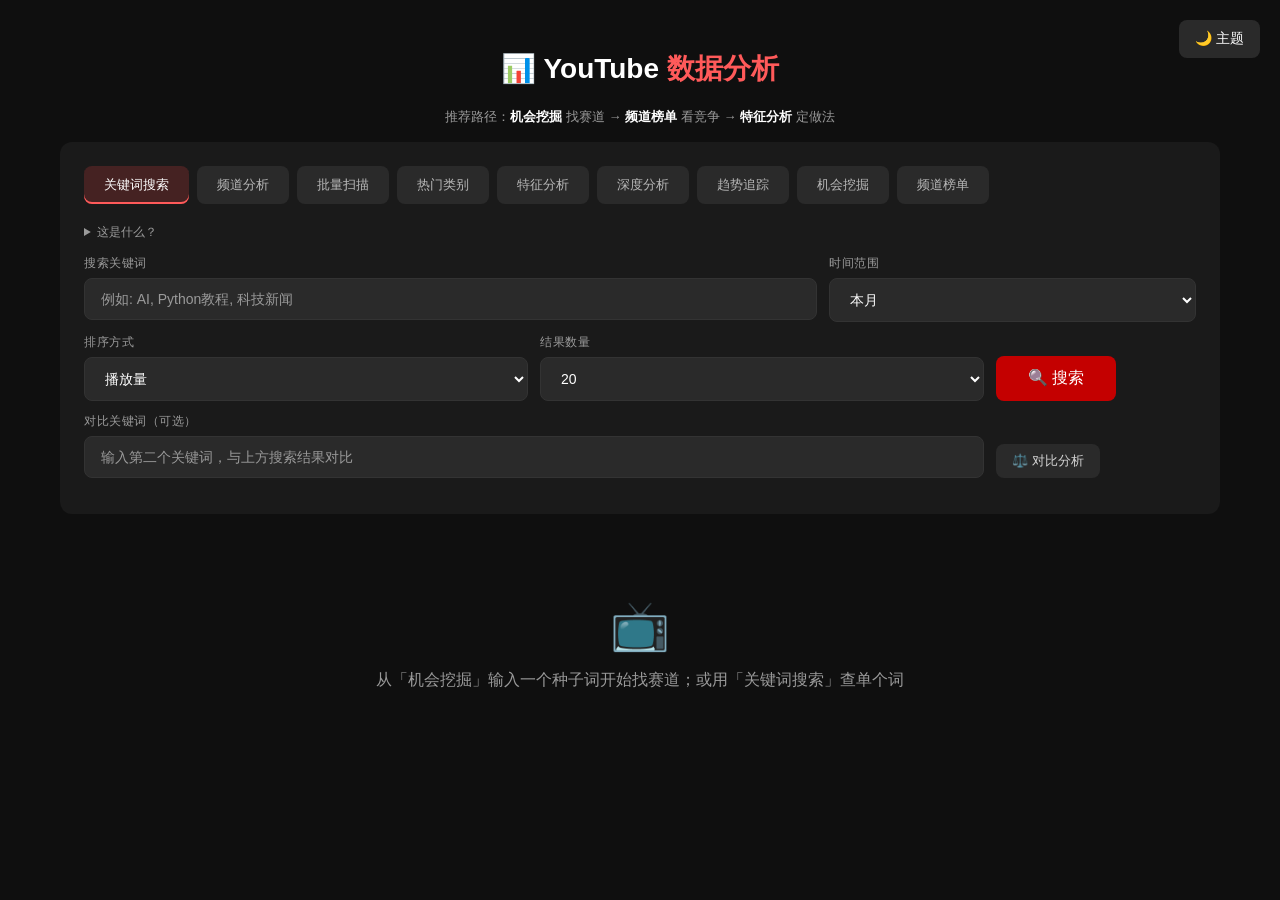
==== commit 2e57a895: "clarify: 推荐路径、每个面板一行说明、空状态改写" ====
--- a/templates/index.html
+++ b/templates/index.html
@@ -180,6 +180,11 @@
         .batch-table th, .batch-table td { overflow-wrap: break-word; }
         .sr-only { position: absolute; width: 1px; height: 1px; padding: 0; margin: -1px; overflow: hidden; clip: rect(0,0,0,0); white-space: nowrap; border: 0; }
         .conclusion { font-size: 14px; margin-bottom: 10px; }
+        .path-hint { text-align: center; font-size: 13px; color: var(--muted); margin-bottom: 16px; }
+        .path-hint strong { color: var(--text); font-weight: 600; }
+        .panel-help { margin-bottom: 14px; font-size: 12px; color: var(--muted); }
+        .panel-help summary { cursor: pointer; }
+        .panel-help p { margin-top: 6px; line-height: 1.6; }
         #error-bar { margin-bottom: 16px; }
         #error-bar:empty { display: none; }
         .alert-actions { display: flex; gap: 8px; margin-top: 10px; }
@@ -201,6 +206,7 @@
     <div class="container">
         <h1>📊 YouTube <span>数据分析</span></h1>
         <div id="error-bar" class="hidden"></div>
+        <p class="path-hint">推荐路径：<strong>机会挖掘</strong> 找赛道 → <strong>频道榜单</strong> 看竞争 → <strong>特征分析</strong> 定做法</p>
         <div class="search-panel"><div class="tabs" role="tablist" aria-label="分析功能">
                 <button class="tab active" role="tab" id="tab-keywords" aria-controls="keywords-panel" aria-selected="true" tabindex="0" onclick="switchTab(this, 'keywords')">关键词搜索</button>
                 <button class="tab" role="tab" id="tab-channel" aria-controls="channel-panel" aria-selected="false" tabindex="-1" onclick="switchTab(this, 'channel')">频道分析</button>
@@ -211,25 +217,25 @@
                 <button class="tab" role="tab" id="tab-discover" aria-controls="discover-panel" aria-selected="false" tabindex="-1" onclick="switchTab(this, 'discover')">机会挖掘</button>
                 <button class="tab" role="tab" id="tab-leaderboard" aria-controls="leaderboard-panel" aria-selected="false" tabindex="-1" onclick="switchTab(this, 'leaderboard')">频道榜单</button>
             </div>
-            <div id="keywords-panel" class="" role="tabpanel" aria-labelledby="tab-keywords">    <div class="form-row">        <div class="input-group" style="flex: 2;"><label for="keywords">搜索关键词</label><input type="text" id="keywords" placeholder="例如: AI, Python教程, 科技新闻">        </div>        <div class="input-group"><label for="time-range">时间范围</label><select id="time-range">    <option value="today">今天</option>    <option value="this_week">本周</option>    <option value="this_month" selected>本月</option>    <option value="past_year">过去一年</option></select>        </div>    </div>    <div class="form-row">        <div class="input-group"><label for="sort-order">排序方式</label><select id="sort-order">    <option value="relevance">相关性</option>    <option value="date">发布时间</option>    <option value="viewCount" selected>播放量</option>    <option value="velocity">播放速度</option>    <option value="rating">评分</option></select>        </div>        <div class="input-group"><label for="max-results">结果数量</label><select id="max-results">    <option value="10">10</option>    <option value="20" selected>20</option>    <option value="30">30</option>    <option value="50">50</option></select>        </div>        <div class="input-group" style="flex: 0 0 auto; display: flex; align-items: flex-end;"><button class="btn-search" onclick="guard(searchTrends, '正在搜索视频')">🔍 搜索</button>        </div>    </div>    <div class="form-row"><div class="input-group" style="flex:2;"><label for="compare-keyword">对比关键词（可选）</label><input type="text" id="compare-keyword" placeholder="输入第二个关键词，与上方搜索结果对比"></div><div class="input-group" style="flex:0 0 auto; display:flex; align-items:flex-end;"><button class="btn-tool" onclick="guard(compareSearches, '正在对比两组关键词')">⚖️ 对比分析</button></div></div>    <div class="history-section" id="history-section" style="display: none;">        <div style="display: flex; justify-content: space-between; align-items: center;"><span class="history-label">最近搜索</span><button class="history-clear" onclick="clearHistory()">清除历史</button>        </div>        <div class="history-tags" id="history-tags"></div>    </div></div><div id="channel-panel" class="hidden" role="tabpanel" aria-labelledby="tab-channel">    <div class="form-row">        <div class="input-group" style="flex: 2;"><label for="channel-input">频道 ID 或 URL</label><input type="text" id="channel-input" placeholder="例如: UCXuqS4H64fpLVoXrLhKyQQg 或 https://youtube.com/channel/UC...">        </div>        <div class="input-group"><label for="channel-time-range">时间范围</label><select id="channel-time-range">    <option value="past_year" selected>过去一年</option>    <option value="this_month">本月</option>    <option value="this_week">本周</option></select>        </div>        <div class="input-group"><label for="channel-sort">排序方式</label><select id="channel-sort">    <option value="date" selected>发布时间</option>    <option value="viewCount">播放量</option>    <option value="velocity">播放速度</option>    <option value="rating">评分</option></select>        </div>        <div class="input-group" style="flex: 0 0 auto; display: flex; align-items: flex-end;"><button class="btn-search" onclick="guard(searchChannel, '正在分析频道')">📊 分析</button>        </div>    </div><div class="form-row" style="margin-top:4px;"><div class="input-group" style="flex:2;"><label for="channel-search-input">不知道 ID？按名称搜频道</label><input type="text" id="channel-search-input" placeholder="例如: MrBeast"></div><div class="input-group" style="flex:0 0 auto; display:flex; align-items:flex-end;"><button class="btn-tool" onclick="guard(searchChannels, '正在搜索频道')">🔎 搜频道</button></div></div><div id="channel-search-results" data-live class="hidden" style="margin-top:8px;"></div></div>
-        <div id="batch-panel" class="hidden" role="tabpanel" aria-labelledby="tab-batch"><div class="form-row">    <div class="input-group" style="flex: 3;">        <label for="batch-keywords">关键词列表（逗号分隔）</label>        <input type="text" id="batch-keywords" placeholder="例如: 健身, 烹饪, 科技, 游戏, 美食, 搞笑">    </div>    <div class="input-group" style="flex: 1;">        <label for="batch-time-range">时间范围</label>        <select id="batch-time-range"><option value="this_week">本周</option><option value="this_month" selected>本月</option><option value="past_year">过去一年</option>        </select>    </div>    <div class="input-group" style="flex: 1;">        <label for="batch-max-results">每个关键词结果数</label>        <select id="batch-max-results"><option value="10">10</option><option value="20" selected>20</option><option value="30">30</option>        </select>    </div></div><div class="form-row">    <div class="input-group" style="flex: 0 0 auto;">        <button class="btn-search" onclick="guard(batchScan, '正在批量扫描关键词')">📊 开始扫描</button>    </div></div><div id="batch-scan-results" data-live class="hidden" style="margin-top: 24px;">    <h2 style="margin-bottom: 16px; font-size: 18px;">📊 批量扫描结果</h2>    <div id="batch-table" style="margin-top: 20px;"></div></div>
-        </div>
-        <div id="hot-panel" class="hidden" role="tabpanel" aria-labelledby="tab-hot"><div class="form-row">    <div class="input-group">        <label for="hot-time-range">时间范围</label>        <select id="hot-time-range"><option value="this_week">本周</option><option value="this_month" selected>本月</option><option value="past_year">过去一年</option>        </select>    </div>    <div class="input-group">        <label for="hot-max-count">显示类别数</label>        <select id="hot-max-count"><option value="10" selected>10</option><option value="15">15</option><option value="20">20</option>        </select>    </div>    <div class="input-group" style="flex: 0 0 auto;">        <button class="btn-search" onclick="guard(loadHotCategories, '正在扫描 34 个类别，约 30 秒')">📊 扫描类别</button>    </div></div><div id="hot-results" data-live class="hidden" style="margin-top: 24px;">    <h2 style="margin-bottom: 16px; font-size: 18px;">🏆 热门 Shorts 类别排名</h2>    <div class="chart-card">        <div class="chart-container" style="height: 400px;"><canvas id="hot-chart"></canvas>        </div>    </div>    <div id="hot-table" style="margin-top: 20px;"></div></div>
-        </div>
-        <div id="feature-panel" class="hidden" role="tabpanel" aria-labelledby="tab-feature"><div class="form-row">    <div class="input-group" style="flex: 2;">        <label for="feature-keyword">分析关键词</label>        <input type="text" id="feature-keyword" placeholder="例如: AI">    </div>    <div class="input-group" style="flex: 1;">        <label for="feature-time-range">时间范围</label>        <select id="feature-time-range"><option value="this_week">本周</option><option value="this_month" selected>本月</option><option value="past_year">过去一年</option>        </select>    </div>    <div class="input-group" style="flex: 1;">        <label for="feature-max-results">分析视频数</label>        <select id="feature-max-results"><option value="10">10</option><option value="20" selected>20</option><option value="30">30</option>        </select>    </div></div><div class="form-row">    <div class="input-group" style="flex: 0 0 auto;">        <button class="btn-search" onclick="guard(analyzeFeatures, '正在分析标题特征')">🔍 分析特征</button>    </div></div><div id="feature-result" data-live class="hidden" style="margin-top: 20px;"></div>
-        </div>
-        <div id="deep-panel" class="hidden" role="tabpanel" aria-labelledby="tab-deep"><div class="deep-grid">    <div>        <h3 style="margin-bottom:12px;color:var(--text-2);">关键词深度分析</h3>        <div class="form-row"><div class="input-group" style="flex:2;">    <label for="deep-keyword">关键词</label>    <input type="text" id="deep-keyword" placeholder="例如: AI教程"></div><div class="input-group" style="flex:1;">    <label for="deep-max-results">视频数</label>    <select id="deep-max-results">        <option value="20">20</option>        <option value="30" selected>30</option>        <option value="50">50</option>    </select></div><div class="input-group" style="flex:1;">    <label for="deep-time-range">时间范围</label>    <select id="deep-time-range">        <option value="this_week">本周</option>        <option value="this_month" selected>本月</option>        <option value="past_year">过去一年</option>    </select></div><div class="input-group" style="flex:0 0 auto; display:flex; align-items:flex-end;">    <button class="btn-search" onclick="guard(analyzeShortsDetailed, '正在做深度分析')">🔍 分析</button></div>        </div>        <div id="deep-result" data-live style="margin-top:16px;"></div>    </div>    <div>        <h3 style="margin-bottom:12px;color:var(--text-2);">频道 Shorts 分析</h3>        <div class="form-row"><div class="input-group" style="flex:2;">    <label for="channel-insights-id">频道 ID</label>    <input type="text" id="channel-insights-id" placeholder="UC..."></div><div class="input-group" style="flex:1;">    <label for="channel-insights-time">时间范围</label>    <select id="channel-insights-time">        <option value="this_month">本月</option>        <option value="past_year" selected>过去一年</option>    </select></div><div class="input-group" style="flex:0 0 auto; display:flex; align-items:flex-end;">    <button class="btn-search" onclick="guard(getChannelInsights, '正在分析频道 Shorts')">📊 分析</button></div>        </div>        <div id="channel-insights-result" data-live style="margin-top:16px;"></div>    </div></div>
-        </div>
-        <div id="trend-panel" class="hidden" role="tabpanel" aria-labelledby="tab-trend"><div class="form-row">    <div class="input-group" style="flex: 2;">        <label for="trend-keyword">关键词</label>        <input type="text" id="trend-keyword" placeholder="输入关键词追踪趋势">    </div>    <div class="input-group" style="flex: 0 0 auto;">        <button class="btn-search" onclick="guard(trackTrend, '正在读取趋势')">📈 追踪</button>    </div></div><div id="trend-result" data-live class="hidden" style="margin-top: 20px;"></div>
-        </div>
-        <div id="discover-panel" class="hidden" role="tabpanel" aria-labelledby="tab-discover"><div class="form-row"><div class="input-group" style="flex:2;"><label for="discover-seed">种子关键词</label><input type="text" id="discover-seed" placeholder="例如: 美食"></div><div class="input-group"><label for="discover-time-range">时间范围</label><select id="discover-time-range"><option value="this_week">本周</option><option value="this_month" selected>本月</option><option value="past_year">过去一年</option></select></div><div class="input-group"><label for="discover-limit">候选数</label><select id="discover-limit"><option value="5" selected>5</option><option value="8">8</option><option value="10">10</option></select></div><div class="input-group" style="flex:0 0 auto; display:flex; align-items:flex-end;"><button class="btn-search" onclick="guard(discoverKeywords, '正在挖掘候选词，约 10 秒')">🧭 挖掘</button></div></div><div style="font-size:12px;color:var(--muted);margin-top:-4px;">先挖种子视频的标签/话题再排序。<label for="discover-result" style="display:inline;text-transform:none;color:var(--muted);"><input type="checkbox" id="discover-scan" checked style="width:auto;margin:0 4px 0 8px;">扫描验证候选（每个 +100 配额）</label></div><div id="discover-result" data-live class="hidden" style="margin-top:16px;"></div></div>
-        <div id="leaderboard-panel" class="hidden" role="tabpanel" aria-labelledby="tab-leaderboard"><div class="form-row"><div class="input-group" style="flex:2;"><label for="leaderboard-keyword">关键词</label><input type="text" id="leaderboard-keyword" placeholder="例如: AI编程"></div><div class="input-group"><label for="leaderboard-time-range">时间范围</label><select id="leaderboard-time-range"><option value="past_year" selected>过去一年</option><option value="this_month">本月</option><option value="this_week">本周</option></select></div><div class="input-group"><label for="leaderboard-max">样本数</label><select id="leaderboard-max"><option value="20">20</option><option value="30" selected>30</option><option value="50">50</option></select></div><div class="input-group" style="flex:0 0 auto;display:flex;align-items:flex-end;"><button class="btn-search" onclick="guard(loadChannelLeaderboard, '正在统计频道分布')">📊 看频道</button></div></div><div style="font-size:12px;color:var(--muted);margin-top:-4px;">按频道聚合该关键词的 Shorts 样本，看谁在供、集中度多高（约 101 单位）。</div><div id="leaderboard-result" data-live class="hidden" style="margin-top:16px;"></div></div>
+            <div id="keywords-panel" class="" role="tabpanel" aria-labelledby="tab-keywords"><details class="panel-help"><summary>这是什么？</summary><p>按关键词搜视频，看播放量、互动率和发布频率。适合查单个词的实际表现。</p></details>    <div class="form-row">        <div class="input-group" style="flex: 2;"><label for="keywords">搜索关键词</label><input type="text" id="keywords" placeholder="例如: AI, Python教程, 科技新闻">        </div>        <div class="input-group"><label for="time-range">时间范围</label><select id="time-range">    <option value="today">今天</option>    <option value="this_week">本周</option>    <option value="this_month" selected>本月</option>    <option value="past_year">过去一年</option></select>        </div>    </div>    <div class="form-row">        <div class="input-group"><label for="sort-order">排序方式</label><select id="sort-order">    <option value="relevance">相关性</option>    <option value="date">发布时间</option>    <option value="viewCount" selected>播放量</option>    <option value="velocity">播放速度</option>    <option value="rating">评分</option></select>        </div>        <div class="input-group"><label for="max-results">结果数量</label><select id="max-results">    <option value="10">10</option>    <option value="20" selected>20</option>    <option value="30">30</option>    <option value="50">50</option></select>        </div>        <div class="input-group" style="flex: 0 0 auto; display: flex; align-items: flex-end;"><button class="btn-search" onclick="guard(searchTrends, '正在搜索视频')">🔍 搜索</button>        </div>    </div>    <div class="form-row"><div class="input-group" style="flex:2;"><label for="compare-keyword">对比关键词（可选）</label><input type="text" id="compare-keyword" placeholder="输入第二个关键词，与上方搜索结果对比"></div><div class="input-group" style="flex:0 0 auto; display:flex; align-items:flex-end;"><button class="btn-tool" onclick="guard(compareSearches, '正在对比两组关键词')">⚖️ 对比分析</button></div></div>    <div class="history-section" id="history-section" style="display: none;">        <div style="display: flex; justify-content: space-between; align-items: center;"><span class="history-label">最近搜索</span><button class="history-clear" onclick="clearHistory()">清除历史</button>        </div>        <div class="history-tags" id="history-tags"></div>    </div></div><div id="channel-panel" class="hidden" role="tabpanel" aria-labelledby="tab-channel"><details class="panel-help"><summary>这是什么？</summary><p>粘贴频道 ID 分析该频道近一年的视频；不知道 ID 就先用名称搜。</p></details>    <div class="form-row">        <div class="input-group" style="flex: 2;"><label for="channel-input">频道 ID 或 URL</label><input type="text" id="channel-input" placeholder="例如: UCXuqS4H64fpLVoXrLhKyQQg 或 https://youtube.com/channel/UC...">        </div>        <div class="input-group"><label for="channel-time-range">时间范围</label><select id="channel-time-range">    <option value="past_year" selected>过去一年</option>    <option value="this_month">本月</option>    <option value="this_week">本周</option></select>        </div>        <div class="input-group"><label for="channel-sort">排序方式</label><select id="channel-sort">    <option value="date" selected>发布时间</option>    <option value="viewCount">播放量</option>    <option value="velocity">播放速度</option>    <option value="rating">评分</option></select>        </div>        <div class="input-group" style="flex: 0 0 auto; display: flex; align-items: flex-end;"><button class="btn-search" onclick="guard(searchChannel, '正在分析频道')">📊 分析</button>        </div>    </div><div class="form-row" style="margin-top:4px;"><div class="input-group" style="flex:2;"><label for="channel-search-input">不知道 ID？按名称搜频道</label><input type="text" id="channel-search-input" placeholder="例如: MrBeast"></div><div class="input-group" style="flex:0 0 auto; display:flex; align-items:flex-end;"><button class="btn-tool" onclick="guard(searchChannels, '正在搜索频道')">🔎 搜频道</button></div></div><div id="channel-search-results" data-live class="hidden" style="margin-top:8px;"></div></div>
+        <div id="batch-panel" class="hidden" role="tabpanel" aria-labelledby="tab-batch"><details class="panel-help"><summary>这是什么？</summary><p>一次比较多个关键词，按平均播放量排序。每个词约 100 单位配额。</p></details><div class="form-row">    <div class="input-group" style="flex: 3;">        <label for="batch-keywords">关键词列表（逗号分隔）</label>        <input type="text" id="batch-keywords" placeholder="例如: 健身, 烹饪, 科技, 游戏, 美食, 搞笑">    </div>    <div class="input-group" style="flex: 1;">        <label for="batch-time-range">时间范围</label>        <select id="batch-time-range"><option value="this_week">本周</option><option value="this_month" selected>本月</option><option value="past_year">过去一年</option>        </select>    </div>    <div class="input-group" style="flex: 1;">        <label for="batch-max-results">每个关键词结果数</label>        <select id="batch-max-results"><option value="10">10</option><option value="20" selected>20</option><option value="30">30</option>        </select>    </div></div><div class="form-row">    <div class="input-group" style="flex: 0 0 auto;">        <button class="btn-search" onclick="guard(batchScan, '正在批量扫描关键词')">📊 开始扫描</button>    </div></div><div id="batch-scan-results" data-live class="hidden" style="margin-top: 24px;">    <h2 style="margin-bottom: 16px; font-size: 18px;">📊 批量扫描结果</h2>    <div id="batch-table" style="margin-top: 20px;"></div></div>
+        </div>
+        <div id="hot-panel" class="hidden" role="tabpanel" aria-labelledby="tab-hot"><details class="panel-help"><summary>这是什么？</summary><p>扫描 34 个预置类别，找出播放最高的赛道。一次约 3400 单位，约 30 秒。</p></details><div class="form-row">    <div class="input-group">        <label for="hot-time-range">时间范围</label>        <select id="hot-time-range"><option value="this_week">本周</option><option value="this_month" selected>本月</option><option value="past_year">过去一年</option>        </select>    </div>    <div class="input-group">        <label for="hot-max-count">显示类别数</label>        <select id="hot-max-count"><option value="10" selected>10</option><option value="15">15</option><option value="20">20</option>        </select>    </div>    <div class="input-group" style="flex: 0 0 auto;">        <button class="btn-search" onclick="guard(loadHotCategories, '正在扫描 34 个类别，约 30 秒')">📊 扫描类别</button>    </div></div><div id="hot-results" data-live class="hidden" style="margin-top: 24px;">    <h2 style="margin-bottom: 16px; font-size: 18px;">🏆 热门 Shorts 类别排名</h2>    <div class="chart-card">        <div class="chart-container" style="height: 400px;"><canvas id="hot-chart"></canvas>        </div>    </div>    <div id="hot-table" style="margin-top: 20px;"></div></div>
+        </div>
+        <div id="feature-panel" class="hidden" role="tabpanel" aria-labelledby="tab-feature"><details class="panel-help"><summary>这是什么？</summary><p>分析一个词的标题特征、发布时段和时长，用来决定视频怎么做。</p></details><div class="form-row">    <div class="input-group" style="flex: 2;">        <label for="feature-keyword">分析关键词</label>        <input type="text" id="feature-keyword" placeholder="例如: AI">    </div>    <div class="input-group" style="flex: 1;">        <label for="feature-time-range">时间范围</label>        <select id="feature-time-range"><option value="this_week">本周</option><option value="this_month" selected>本月</option><option value="past_year">过去一年</option>        </select>    </div>    <div class="input-group" style="flex: 1;">        <label for="feature-max-results">分析视频数</label>        <select id="feature-max-results"><option value="10">10</option><option value="20" selected>20</option><option value="30">30</option>        </select>    </div></div><div class="form-row">    <div class="input-group" style="flex: 0 0 auto;">        <button class="btn-search" onclick="guard(analyzeFeatures, '正在分析标题特征')">🔍 分析特征</button>    </div></div><div id="feature-result" data-live class="hidden" style="margin-top: 20px;"></div>
+        </div>
+        <div id="deep-panel" class="hidden" role="tabpanel" aria-labelledby="tab-deep"><details class="panel-help"><summary>这是什么？</summary><p>Shorts 深度分析：播放分位数、时长分布、高播放频道和标签。</p></details><div class="deep-grid">    <div>        <h3 style="margin-bottom:12px;color:var(--text-2);">关键词深度分析</h3>        <div class="form-row"><div class="input-group" style="flex:2;">    <label for="deep-keyword">关键词</label>    <input type="text" id="deep-keyword" placeholder="例如: AI教程"></div><div class="input-group" style="flex:1;">    <label for="deep-max-results">视频数</label>    <select id="deep-max-results">        <option value="20">20</option>        <option value="30" selected>30</option>        <option value="50">50</option>    </select></div><div class="input-group" style="flex:1;">    <label for="deep-time-range">时间范围</label>    <select id="deep-time-range">        <option value="this_week">本周</option>        <option value="this_month" selected>本月</option>        <option value="past_year">过去一年</option>    </select></div><div class="input-group" style="flex:0 0 auto; display:flex; align-items:flex-end;">    <button class="btn-search" onclick="guard(analyzeShortsDetailed, '正在做深度分析')">🔍 分析</button></div>        </div>        <div id="deep-result" data-live style="margin-top:16px;"></div>    </div>    <div>        <h3 style="margin-bottom:12px;color:var(--text-2);">频道 Shorts 分析</h3>        <div class="form-row"><div class="input-group" style="flex:2;">    <label for="channel-insights-id">频道 ID</label>    <input type="text" id="channel-insights-id" placeholder="UC..."></div><div class="input-group" style="flex:1;">    <label for="channel-insights-time">时间范围</label>    <select id="channel-insights-time">        <option value="this_month">本月</option>        <option value="past_year" selected>过去一年</option>    </select></div><div class="input-group" style="flex:0 0 auto; display:flex; align-items:flex-end;">    <button class="btn-search" onclick="guard(getChannelInsights, '正在分析频道 Shorts')">📊 分析</button></div>        </div>        <div id="channel-insights-result" data-live style="margin-top:16px;"></div>    </div></div>
+        </div>
+        <div id="trend-panel" class="hidden" role="tabpanel" aria-labelledby="tab-trend"><details class="panel-help"><summary>这是什么？</summary><p>记录关键词随时间的播放速度变化。隔天点「强制刷新」才看得出涨跌。</p></details><div class="form-row">    <div class="input-group" style="flex: 2;">        <label for="trend-keyword">关键词</label>        <input type="text" id="trend-keyword" placeholder="输入关键词追踪趋势">    </div>    <div class="input-group" style="flex: 0 0 auto;">        <button class="btn-search" onclick="guard(trackTrend, '正在读取趋势')">📈 追踪</button>    </div></div><div id="trend-result" data-live class="hidden" style="margin-top: 20px;"></div>
+        </div>
+        <div id="discover-panel" class="hidden" role="tabpanel" aria-labelledby="tab-discover"><details class="panel-help"><summary>这是什么？</summary><p>给一个种子词，挖出相关词并按播放速度排序，再给出值得做/观望/过宽/避开。</p></details><div class="form-row"><div class="input-group" style="flex:2;"><label for="discover-seed">种子关键词</label><input type="text" id="discover-seed" placeholder="例如: 美食"></div><div class="input-group"><label for="discover-time-range">时间范围</label><select id="discover-time-range"><option value="this_week">本周</option><option value="this_month" selected>本月</option><option value="past_year">过去一年</option></select></div><div class="input-group"><label for="discover-limit">候选数</label><select id="discover-limit"><option value="5" selected>5</option><option value="8">8</option><option value="10">10</option></select></div><div class="input-group" style="flex:0 0 auto; display:flex; align-items:flex-end;"><button class="btn-search" onclick="guard(discoverKeywords, '正在挖掘候选词，约 10 秒')">🧭 挖掘</button></div></div><div style="font-size:12px;color:var(--muted);margin-top:-4px;">先挖种子视频的标签/话题再排序。<label for="discover-result" style="display:inline;text-transform:none;color:var(--muted);"><input type="checkbox" id="discover-scan" checked style="width:auto;margin:0 4px 0 8px;">扫描验证候选（每个 +100 配额）</label></div><div id="discover-result" data-live class="hidden" style="margin-top:16px;"></div></div>
+        <div id="leaderboard-panel" class="hidden" role="tabpanel" aria-labelledby="tab-leaderboard"><details class="panel-help"><summary>这是什么？</summary><p>把一个关键词的样本按频道聚合，看头部集中度：前 3 个频道占了多少播放。</p></details><div class="form-row"><div class="input-group" style="flex:2;"><label for="leaderboard-keyword">关键词</label><input type="text" id="leaderboard-keyword" placeholder="例如: AI编程"></div><div class="input-group"><label for="leaderboard-time-range">时间范围</label><select id="leaderboard-time-range"><option value="past_year" selected>过去一年</option><option value="this_month">本月</option><option value="this_week">本周</option></select></div><div class="input-group"><label for="leaderboard-max">样本数</label><select id="leaderboard-max"><option value="20">20</option><option value="30" selected>30</option><option value="50">50</option></select></div><div class="input-group" style="flex:0 0 auto;display:flex;align-items:flex-end;"><button class="btn-search" onclick="guard(loadChannelLeaderboard, '正在统计频道分布')">📊 看频道</button></div></div><div style="font-size:12px;color:var(--muted);margin-top:-4px;">按频道聚合该关键词的 Shorts 样本，看谁在供、集中度多高（约 101 单位）。</div><div id="leaderboard-result" data-live class="hidden" style="margin-top:16px;"></div></div>
         </div>
         <div id="sr-status" class="sr-only" role="status" aria-live="polite"></div>
         <div id="loading" class="loading hidden"><span id="busy-label">正在分析</span><span></span><span id="busy-elapsed"></span><button id="busy-cancel" class="btn-tool" type="button">取消</button></div>
         <div id="results" data-live class="hidden"><div class="stats-grid">    <div class="stat-card"><div class="stat-value" id="stat-videos">-</div><div class="stat-label">视频总数</div></div>    <div class="stat-card"><div class="stat-value" id="stat-views">-</div><div class="stat-label">平均播放量</div></div>    <div class="stat-card"><div class="stat-value" id="stat-velocity">-</div><div class="stat-label">平均播放/天</div></div>    <div class="stat-card"><div class="stat-value" id="stat-likes">-</div><div class="stat-label">平均点赞数</div></div>    <div class="stat-card"><div class="stat-value" id="stat-comments">-</div><div class="stat-label">平均评论数</div></div>    <div class="stat-card"><div class="stat-value" id="stat-freq">-</div><div class="stat-label">月均发布</div></div></div><div class="chart-section">    <div class="chart-card"><h3>📈 播放量趋势</h3><div class="chart-container"><canvas id="views-chart"></canvas></div></div>    <div class="chart-card"><h3>🏷️ 热门标签</h3><div class="tag-cloud" id="tags-cloud"></div></div></div><div class="chart-section">    <div class="chart-card"><h3>💬 互动率分布</h3><div class="chart-container"><canvas id="engagement-chart"></canvas></div></div>    <div class="chart-card"><h3>📊 数据对比</h3><div class="chart-container"><canvas id="compare-chart"></canvas></div></div></div><h2 style="margin: 24px 0 16px; font-size: 18px;">🎬 热门视频</h2><div class="video-grid" id="video-grid"></div>
         </div>
-        <div id="empty" class="empty"><div class="empty-icon">📺</div><p>输入关键词或频道 ID 开始分析</p>
+        <div id="empty" class="empty"><div class="empty-icon">📺</div><p>从「机会挖掘」输入一个种子词开始找赛道；或用「关键词搜索」查单个词</p>
         </div>
         <div id="comparison-result" class="comparison-result hidden"><h3 style="margin-bottom: 16px;">📊 对比结果</h3><div id="comparison-content" data-live></div>
         </div>
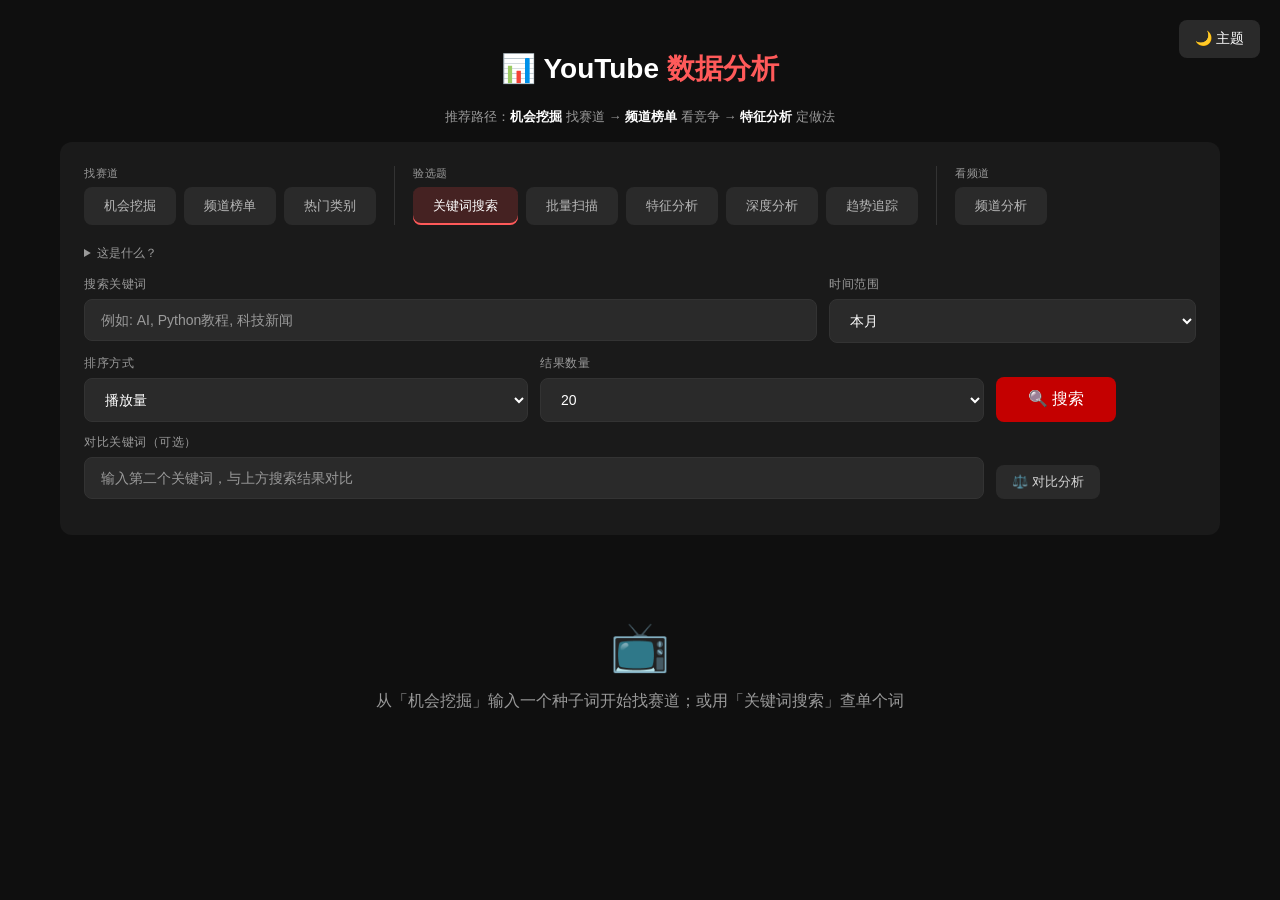
==== commit 0478dd9c: "shape: 九个 Tab 分为找赛道/验选题/看频道三组" ====
--- a/templates/index.html
+++ b/templates/index.html
@@ -4,7 +4,7 @@
     <meta charset="UTF-8">
     <meta name="viewport" content="width=device-width, initial-scale=1.0">
     <title>YouTube 数据分析</title>
-    <link rel="icon" href="data:,">
+    <link rel="icon" href="data:image/svg+xml,%3Csvg%20xmlns='http://www.w3.org/2000/svg'%20viewBox='0%200%2032%2032'%3E%3Crect%20width='32'%20height='32'%20rx='7'%20fill='%231a1a1a'/%3E%3Crect%20x='7'%20y='18'%20width='4'%20height='7'%20rx='1'%20fill='%23ff5a5a'/%3E%3Crect%20x='14'%20y='12'%20width='4'%20height='13'%20rx='1'%20fill='%23c40000'/%3E%3Crect%20x='21'%20y='8'%20width='4'%20height='17'%20rx='1'%20fill='%23ff5a5a'/%3E%3C/svg%3E">
     <script src="https://lib.baomitu.com/Chart.js/4.4.1/chart.umd.min.js"></script>
     <style>
         :root {
@@ -67,8 +67,12 @@
         .theme-toggle { position: fixed; top: 20px; right: 20px; z-index: 100; background: var(--surface-2); border: none; color: var(--text); padding: 10px 16px; border-radius: 8px; cursor: pointer; font-size: 14px; }
         .search-panel { background: var(--surface); border-radius: 12px; padding: 24px; margin-bottom: 24px; transition: background 0.3s; }
         body.light .search-panel { border: 1px solid var(--border); }
-        .tabs { display: flex; gap: 8px; margin-bottom: 20px; }
-        .tab { padding: 10px 20px; background: var(--surface-2); border: none; color: var(--text-3); border-radius: 8px; cursor: pointer; transition: background 0.2s, color 0.2s; }
+        .tabs { display: flex; align-items: flex-start; gap: 18px; margin-bottom: 20px; }
+        .tab-group { display: flex; flex-direction: column; gap: 6px; flex: 0 0 auto; }
+        .tab-group + .tab-group { border-inline-start: 1px solid var(--border); padding-inline-start: 18px; }
+        .tab-group-label { font-size: 11px; color: var(--muted); text-transform: uppercase; letter-spacing: 0.5px; white-space: nowrap; }
+        .tab-row { display: flex; gap: 8px; }
+        .tab { padding: 10px 20px; background: var(--surface-2); border: none; color: var(--text-3); border-radius: 8px; cursor: pointer; white-space: nowrap; transition: background 0.2s, color 0.2s; }
         .tab.active { background: var(--accent-tint); color: var(--text); box-shadow: inset 0 -2px 0 var(--accent-text); }
         .tab:hover:not(.active) { background: var(--surface-3); }
         .form-row { display: flex; gap: 12px; margin-bottom: 12px; flex-wrap: wrap; }
@@ -157,8 +161,7 @@
         .quota-bar { height: 8px; background: var(--surface-2); border-radius: 4px; overflow: hidden; margin-top: 8px; }
         .quota-fill { height: 100%; background: var(--accent); transition: width 0.3s; }
         .quota-fill.warning { background: var(--warning); }
-        .quota-fill.danger { background: var(--danger); }
-        .alert { padding: 12px 16px; border-radius: 8px; margin-bottom: 16px; }
+                .alert { padding: 12px 16px; border-radius: 8px; margin-bottom: 16px; }
         .alert-warning { background: var(--alert-warn-bg); color: var(--alert-warn-text); }
         .alert-error { background: var(--alert-error-bg); color: var(--alert-error-text); }
         .batch-table { width: 100%; border-collapse: collapse; margin-top: 16px; }
@@ -198,7 +201,7 @@
         .v-broad { color: var(--broad); }
         .v-avoid { color: var(--danger); }
         .v-muted { color: var(--muted); }
-        .v-reason { font-size: 11px; color: var(--muted); margin-top: 2px; }
+        .v-reason { font-size: 12px; color: var(--muted); margin-top: 2px; }
     </style>
 </head>
 <body>
@@ -207,17 +210,34 @@
         <h1>📊 YouTube <span>数据分析</span></h1>
         <div id="error-bar" class="hidden"></div>
         <p class="path-hint">推荐路径：<strong>机会挖掘</strong> 找赛道 → <strong>频道榜单</strong> 看竞争 → <strong>特征分析</strong> 定做法</p>
-        <div class="search-panel"><div class="tabs" role="tablist" aria-label="分析功能">
-                <button class="tab active" role="tab" id="tab-keywords" aria-controls="keywords-panel" aria-selected="true" tabindex="0" onclick="switchTab(this, 'keywords')">关键词搜索</button>
-                <button class="tab" role="tab" id="tab-channel" aria-controls="channel-panel" aria-selected="false" tabindex="-1" onclick="switchTab(this, 'channel')">频道分析</button>
-                <button class="tab" role="tab" id="tab-batch" aria-controls="batch-panel" aria-selected="false" tabindex="-1" onclick="switchTab(this, 'batch')">批量扫描</button>
-                <button class="tab" role="tab" id="tab-hot" aria-controls="hot-panel" aria-selected="false" tabindex="-1" onclick="switchTab(this, 'hot')">热门类别</button>
-                <button class="tab" role="tab" id="tab-feature" aria-controls="feature-panel" aria-selected="false" tabindex="-1" onclick="switchTab(this, 'feature')">特征分析</button>
-                <button class="tab" role="tab" id="tab-deep" aria-controls="deep-panel" aria-selected="false" tabindex="-1" onclick="switchTab(this, 'deep')">深度分析</button>    <button class="tab" role="tab" id="tab-trend" aria-controls="trend-panel" aria-selected="false" tabindex="-1" onclick="switchTab(this, 'trend')">趋势追踪</button>
-                <button class="tab" role="tab" id="tab-discover" aria-controls="discover-panel" aria-selected="false" tabindex="-1" onclick="switchTab(this, 'discover')">机会挖掘</button>
-                <button class="tab" role="tab" id="tab-leaderboard" aria-controls="leaderboard-panel" aria-selected="false" tabindex="-1" onclick="switchTab(this, 'leaderboard')">频道榜单</button>
+        <div class="search-panel">
+            <div class="tabs" role="tablist" aria-label="分析功能">
+                <div class="tab-group" role="presentation">
+                    <span class="tab-group-label">找赛道</span>
+                    <div class="tab-row">
+                        <button class="tab" role="tab" id="tab-discover" aria-controls="discover-panel" aria-selected="false" tabindex="-1" onclick="switchTab(this, 'discover')">机会挖掘</button>
+                        <button class="tab" role="tab" id="tab-leaderboard" aria-controls="leaderboard-panel" aria-selected="false" tabindex="-1" onclick="switchTab(this, 'leaderboard')">频道榜单</button>
+                        <button class="tab" role="tab" id="tab-hot" aria-controls="hot-panel" aria-selected="false" tabindex="-1" onclick="switchTab(this, 'hot')">热门类别</button>
+                    </div>
+                </div>
+                <div class="tab-group" role="presentation">
+                    <span class="tab-group-label">验选题</span>
+                    <div class="tab-row">
+                        <button class="tab active" role="tab" id="tab-keywords" aria-controls="keywords-panel" aria-selected="true" tabindex="0" onclick="switchTab(this, 'keywords')">关键词搜索</button>
+                        <button class="tab" role="tab" id="tab-batch" aria-controls="batch-panel" aria-selected="false" tabindex="-1" onclick="switchTab(this, 'batch')">批量扫描</button>
+                        <button class="tab" role="tab" id="tab-feature" aria-controls="feature-panel" aria-selected="false" tabindex="-1" onclick="switchTab(this, 'feature')">特征分析</button>
+                        <button class="tab" role="tab" id="tab-deep" aria-controls="deep-panel" aria-selected="false" tabindex="-1" onclick="switchTab(this, 'deep')">深度分析</button>
+                        <button class="tab" role="tab" id="tab-trend" aria-controls="trend-panel" aria-selected="false" tabindex="-1" onclick="switchTab(this, 'trend')">趋势追踪</button>
+                    </div>
+                </div>
+                <div class="tab-group" role="presentation">
+                    <span class="tab-group-label">看频道</span>
+                    <div class="tab-row">
+                        <button class="tab" role="tab" id="tab-channel" aria-controls="channel-panel" aria-selected="false" tabindex="-1" onclick="switchTab(this, 'channel')">频道分析</button>
+                    </div>
+                </div>
             </div>
-            <div id="keywords-panel" class="" role="tabpanel" aria-labelledby="tab-keywords"><details class="panel-help"><summary>这是什么？</summary><p>按关键词搜视频，看播放量、互动率和发布频率。适合查单个词的实际表现。</p></details>    <div class="form-row">        <div class="input-group" style="flex: 2;"><label for="keywords">搜索关键词</label><input type="text" id="keywords" placeholder="例如: AI, Python教程, 科技新闻">        </div>        <div class="input-group"><label for="time-range">时间范围</label><select id="time-range">    <option value="today">今天</option>    <option value="this_week">本周</option>    <option value="this_month" selected>本月</option>    <option value="past_year">过去一年</option></select>        </div>    </div>    <div class="form-row">        <div class="input-group"><label for="sort-order">排序方式</label><select id="sort-order">    <option value="relevance">相关性</option>    <option value="date">发布时间</option>    <option value="viewCount" selected>播放量</option>    <option value="velocity">播放速度</option>    <option value="rating">评分</option></select>        </div>        <div class="input-group"><label for="max-results">结果数量</label><select id="max-results">    <option value="10">10</option>    <option value="20" selected>20</option>    <option value="30">30</option>    <option value="50">50</option></select>        </div>        <div class="input-group" style="flex: 0 0 auto; display: flex; align-items: flex-end;"><button class="btn-search" onclick="guard(searchTrends, '正在搜索视频')">🔍 搜索</button>        </div>    </div>    <div class="form-row"><div class="input-group" style="flex:2;"><label for="compare-keyword">对比关键词（可选）</label><input type="text" id="compare-keyword" placeholder="输入第二个关键词，与上方搜索结果对比"></div><div class="input-group" style="flex:0 0 auto; display:flex; align-items:flex-end;"><button class="btn-tool" onclick="guard(compareSearches, '正在对比两组关键词')">⚖️ 对比分析</button></div></div>    <div class="history-section" id="history-section" style="display: none;">        <div style="display: flex; justify-content: space-between; align-items: center;"><span class="history-label">最近搜索</span><button class="history-clear" onclick="clearHistory()">清除历史</button>        </div>        <div class="history-tags" id="history-tags"></div>    </div></div><div id="channel-panel" class="hidden" role="tabpanel" aria-labelledby="tab-channel"><details class="panel-help"><summary>这是什么？</summary><p>粘贴频道 ID 分析该频道近一年的视频；不知道 ID 就先用名称搜。</p></details>    <div class="form-row">        <div class="input-group" style="flex: 2;"><label for="channel-input">频道 ID 或 URL</label><input type="text" id="channel-input" placeholder="例如: UCXuqS4H64fpLVoXrLhKyQQg 或 https://youtube.com/channel/UC...">        </div>        <div class="input-group"><label for="channel-time-range">时间范围</label><select id="channel-time-range">    <option value="past_year" selected>过去一年</option>    <option value="this_month">本月</option>    <option value="this_week">本周</option></select>        </div>        <div class="input-group"><label for="channel-sort">排序方式</label><select id="channel-sort">    <option value="date" selected>发布时间</option>    <option value="viewCount">播放量</option>    <option value="velocity">播放速度</option>    <option value="rating">评分</option></select>        </div>        <div class="input-group" style="flex: 0 0 auto; display: flex; align-items: flex-end;"><button class="btn-search" onclick="guard(searchChannel, '正在分析频道')">📊 分析</button>        </div>    </div><div class="form-row" style="margin-top:4px;"><div class="input-group" style="flex:2;"><label for="channel-search-input">不知道 ID？按名称搜频道</label><input type="text" id="channel-search-input" placeholder="例如: MrBeast"></div><div class="input-group" style="flex:0 0 auto; display:flex; align-items:flex-end;"><button class="btn-tool" onclick="guard(searchChannels, '正在搜索频道')">🔎 搜频道</button></div></div><div id="channel-search-results" data-live class="hidden" style="margin-top:8px;"></div></div>
+            <div id="keywords-panel" role="tabpanel" aria-labelledby="tab-keywords"><details class="panel-help"><summary>这是什么？</summary><p>按关键词搜视频，看播放量、互动率和发布频率。适合查单个词的实际表现。</p></details>    <div class="form-row">        <div class="input-group" style="flex: 2;"><label for="keywords">搜索关键词</label><input type="text" id="keywords" placeholder="例如: AI, Python教程, 科技新闻">        </div>        <div class="input-group"><label for="time-range">时间范围</label><select id="time-range">    <option value="today">今天</option>    <option value="this_week">本周</option>    <option value="this_month" selected>本月</option>    <option value="past_year">过去一年</option></select>        </div>    </div>    <div class="form-row">        <div class="input-group"><label for="sort-order">排序方式</label><select id="sort-order">    <option value="relevance">相关性</option>    <option value="date">发布时间</option>    <option value="viewCount" selected>播放量</option>    <option value="velocity">播放速度</option>    <option value="rating">评分</option></select>        </div>        <div class="input-group"><label for="max-results">结果数量</label><select id="max-results">    <option value="10">10</option>    <option value="20" selected>20</option>    <option value="30">30</option>    <option value="50">50</option></select>        </div>        <div class="input-group" style="flex: 0 0 auto; display: flex; align-items: flex-end;"><button class="btn-search" onclick="guard(searchTrends, '正在搜索视频')">🔍 搜索</button>        </div>    </div>    <div class="form-row"><div class="input-group" style="flex:2;"><label for="compare-keyword">对比关键词（可选）</label><input type="text" id="compare-keyword" placeholder="输入第二个关键词，与上方搜索结果对比"></div><div class="input-group" style="flex:0 0 auto; display:flex; align-items:flex-end;"><button class="btn-tool" onclick="guard(compareSearches, '正在对比两组关键词')">⚖️ 对比分析</button></div></div>    <div class="history-section" id="history-section" style="display: none;">        <div style="display: flex; justify-content: space-between; align-items: center;"><span class="history-label">最近搜索</span><button class="history-clear" onclick="clearHistory()">清除历史</button>        </div>        <div class="history-tags" id="history-tags"></div>    </div></div><div id="channel-panel" class="hidden" role="tabpanel" aria-labelledby="tab-channel"><details class="panel-help"><summary>这是什么？</summary><p>粘贴频道 ID 分析该频道近一年的视频；不知道 ID 就先用名称搜。</p></details>    <div class="form-row">        <div class="input-group" style="flex: 2;"><label for="channel-input">频道 ID 或 URL</label><input type="text" id="channel-input" placeholder="例如: UCXuqS4H64fpLVoXrLhKyQQg 或 https://youtube.com/channel/UC...">        </div>        <div class="input-group"><label for="channel-time-range">时间范围</label><select id="channel-time-range">    <option value="past_year" selected>过去一年</option>    <option value="this_month">本月</option>    <option value="this_week">本周</option></select>        </div>        <div class="input-group"><label for="channel-sort">排序方式</label><select id="channel-sort">    <option value="date" selected>发布时间</option>    <option value="viewCount">播放量</option>    <option value="velocity">播放速度</option>    <option value="rating">评分</option></select>        </div>        <div class="input-group" style="flex: 0 0 auto; display: flex; align-items: flex-end;"><button class="btn-search" onclick="guard(searchChannel, '正在分析频道')">📊 分析</button>        </div>    </div><div class="form-row" style="margin-top:4px;"><div class="input-group" style="flex:2;"><label for="channel-search-input">不知道 ID？按名称搜频道</label><input type="text" id="channel-search-input" placeholder="例如: MrBeast"></div><div class="input-group" style="flex:0 0 auto; display:flex; align-items:flex-end;"><button class="btn-tool" onclick="guard(searchChannels, '正在搜索频道')">🔎 搜频道</button></div></div><div id="channel-search-results" data-live class="hidden" style="margin-top:8px;"></div></div>
         <div id="batch-panel" class="hidden" role="tabpanel" aria-labelledby="tab-batch"><details class="panel-help"><summary>这是什么？</summary><p>一次比较多个关键词，按平均播放量排序。每个词约 100 单位配额。</p></details><div class="form-row">    <div class="input-group" style="flex: 3;">        <label for="batch-keywords">关键词列表（逗号分隔）</label>        <input type="text" id="batch-keywords" placeholder="例如: 健身, 烹饪, 科技, 游戏, 美食, 搞笑">    </div>    <div class="input-group" style="flex: 1;">        <label for="batch-time-range">时间范围</label>        <select id="batch-time-range"><option value="this_week">本周</option><option value="this_month" selected>本月</option><option value="past_year">过去一年</option>        </select>    </div>    <div class="input-group" style="flex: 1;">        <label for="batch-max-results">每个关键词结果数</label>        <select id="batch-max-results"><option value="10">10</option><option value="20" selected>20</option><option value="30">30</option>        </select>    </div></div><div class="form-row">    <div class="input-group" style="flex: 0 0 auto;">        <button class="btn-search" onclick="guard(batchScan, '正在批量扫描关键词')">📊 开始扫描</button>    </div></div><div id="batch-scan-results" data-live class="hidden" style="margin-top: 24px;">    <h2 style="margin-bottom: 16px; font-size: 18px;">📊 批量扫描结果</h2>    <div id="batch-table" style="margin-top: 20px;"></div></div>
         </div>
         <div id="hot-panel" class="hidden" role="tabpanel" aria-labelledby="tab-hot"><details class="panel-help"><summary>这是什么？</summary><p>扫描 34 个预置类别，找出播放最高的赛道。一次约 3400 单位，约 30 秒。</p></details><div class="form-row">    <div class="input-group">        <label for="hot-time-range">时间范围</label>        <select id="hot-time-range"><option value="this_week">本周</option><option value="this_month" selected>本月</option><option value="past_year">过去一年</option>        </select>    </div>    <div class="input-group">        <label for="hot-max-count">显示类别数</label>        <select id="hot-max-count"><option value="10" selected>10</option><option value="15">15</option><option value="20">20</option>        </select>    </div>    <div class="input-group" style="flex: 0 0 auto;">        <button class="btn-search" onclick="guard(loadHotCategories, '正在扫描 34 个类别，约 30 秒')">📊 扫描类别</button>    </div></div><div id="hot-results" data-live class="hidden" style="margin-top: 24px;">    <h2 style="margin-bottom: 16px; font-size: 18px;">🏆 热门 Shorts 类别排名</h2>    <div class="chart-card">        <div class="chart-container" style="height: 400px;"><canvas id="hot-chart"></canvas>        </div>    </div>    <div id="hot-table" style="margin-top: 20px;"></div></div>
@@ -322,6 +342,7 @@
                 document.getElementById('busy-elapsed').textContent = ` · 已用时 ${Math.round((Date.now() - t0) / 1000)}s`;
             }, 500);
         }
+        function setBusyLabel(text) { const el = document.getElementById('busy-label'); if (el) el.textContent = text; }
         function stopBusy() { clearInterval(__timer); document.getElementById('loading').classList.add('hidden'); }
         async function guard(fn, label) {
             if (__busy) return;
@@ -384,7 +405,7 @@
         window.addEventListener('load',()=>{const p=new URLSearchParams(window.location.search);if(p.get('keywords')){document.getElementById('keywords').value=p.get('keywords');searchTrends();}});
     
         // Batch scan
-        async function batchScan() {const kw = document.getElementById('batch-keywords').value.trim();if (!kw) { showError('请输入关键词'); return; }const n = kw.split(',').filter(k => k.trim()).length;if (!confirm(`批量扫描会为 ${n} 个关键词各发 1 次 search.list，消耗约 ${n * 100} 单位配额（每天上限 10000）。确定继续？`)) return;const loading = document.getElementById('loading'), results = document.getElementById('batch-scan-results');loading.classList.remove('hidden'); results.classList.add('hidden');try {    const resp = await fetch(`/api/trends/batch-scan?keywords=${encodeURIComponent(kw)}&time_range=${document.getElementById('batch-time-range').value}&max_results=${document.getElementById('batch-max-results').value}`);    if (!resp.ok) { const e = await resp.json(); throw new Error(e.detail || '请求失败'); }    const data = await resp.json();    renderBatchResults(data);    results.classList.remove('hidden');} catch (e) { showError('扫描失败', e.message, () => guard(batchScan, '正在批量扫描关键词')); }finally { loading.classList.add('hidden'); }
+        async function batchScan() {const kw = document.getElementById('batch-keywords').value.trim();if (!kw) { showError('请输入关键词'); return; }const keywords = kw.split(',').map(k => k.trim()).filter(Boolean);if (!confirm(`批量扫描会为 ${keywords.length} 个关键词各发 1 次 search.list，消耗约 ${keywords.length * 100} 单位配额（每天上限 10000）。确定继续？`)) return;const results = document.getElementById('batch-scan-results');results.classList.add('hidden');const range = document.getElementById('batch-time-range').value, max = document.getElementById('batch-max-results').value;const rows = [];try {    for (let i = 0; i < keywords.length; i++) {        setBusyLabel(`正在扫描 ${i + 1}/${keywords.length}：${keywords[i]}`);        const resp = await fetch(`/api/trends/scan-one?keyword=${encodeURIComponent(keywords[i])}&time_range=${range}&max_results=${max}`);        if (resp.status === 404) continue;        if (!resp.ok) { const e = await resp.json(); throw new Error(e.detail || '请求失败'); }        rows.push(await resp.json());    }    if (!rows.length) { results.innerHTML = '<div class="alert alert-warning">这些关键词都没有找到 Shorts</div>'; results.classList.remove('hidden'); return; }    rows.sort((a, b) => b.avg_views - a.avg_views);    renderBatchResults({ keywords: rows, scanned_at: new Date().toISOString() });    results.classList.remove('hidden');} catch (e) {    if (__aborted) return;    showError('扫描失败', e.message, () => guard(batchScan, '正在批量扫描关键词')); }
         }
         function renderBatchResults(data) {setCurrent(data);const table = document.getElementById('batch-table');const lc = document.body.classList.contains('light');const tc = lc ? '#666' : '#888', gc = lc ? '#e0e0e0' : '#333';const byVel = [...data.keywords].sort((a, b) => b.avg_views_per_day - a.avg_views_per_day);
 let conclusion = '';
@@ -396,7 +417,7 @@
         }
 
         // Hot categories
-        async function loadHotCategories() {if (!confirm('热门类别扫描会逐个扫描预置类别，发出约 34 次 search.list，消耗约 3400 单位配额（每天上限 10000）。确定继续？')) return;const loading = document.getElementById('loading'), results = document.getElementById('hot-results');loading.classList.remove('hidden'); results.classList.add('hidden');try {    const resp = await fetch(`/api/trends/hot-categories?time_range=${document.getElementById('hot-time-range').value}&max_results=${document.getElementById('hot-max-count').value}`);    if (!resp.ok) { const e = await resp.json(); throw new Error(e.detail || '请求失败'); }    const data = await resp.json();    renderHotResults(data);    results.classList.remove('hidden');} catch (e) { showError('扫描失败', e.message, () => guard(batchScan, '正在批量扫描关键词')); }finally { loading.classList.add('hidden'); }
+        async function loadHotCategories() {if (!confirm('热门类别扫描会逐个扫描预置类别，发出约 34 次 search.list，消耗约 3400 单位配额（每天上限 10000）。确定继续？')) return;const results = document.getElementById('hot-results');results.classList.add('hidden');const range = document.getElementById('hot-time-range').value, max = document.getElementById('hot-max-count').value;const rows = [];try {    const listResp = await fetch('/api/trends/hot-categories/list');    if (!listResp.ok) throw new Error('无法获取类别列表');    const list = await listResp.json();    for (let i = 0; i < list.length; i++) {        setBusyLabel(`正在扫描 ${i + 1}/${list.length}：${list[i]}`);        const resp = await fetch(`/api/trends/hot-category?category=${encodeURIComponent(list[i])}&time_range=${range}&max_results=${max}`);        if (resp.status === 404) continue;        if (!resp.ok) { const e = await resp.json(); throw new Error(e.detail || '请求失败'); }        rows.push(await resp.json());    }    if (!rows.length) { results.innerHTML = '<div class="alert alert-warning">没有找到可用的类别数据</div>'; results.classList.remove('hidden'); return; }    rows.sort((a, b) => b.avg_views - a.avg_views);    renderHotResults(rows);    results.classList.remove('hidden');} catch (e) {    if (__aborted) return;    showError('扫描失败', e.message, () => guard(loadHotCategories, '正在扫描 34 个类别，约 30 秒')); }
         }
         function renderHotResults(data) {setCurrent(data);const chart = document.getElementById('hot-chart');if (window.hotChart) window.hotChart.destroy();const lc = document.body.classList.contains('light'), tc = lc?'#666':'#888', gc = lc?'#e0e0e0':'#333';window.hotChart = new Chart(chart.getContext('2d'), {    type:'bar',    data:{ labels: data.map(k=>k.category), datasets:[{ label:'平均播放量', data: data.map(k=>k.avg_views), backgroundColor: 'rgba(255,0,0,0.7)', borderColor: '#ff0000', borderWidth: 1 }] },    options: { responsive:true, maintainAspectRatio:false, indexAxis:'y', plugins:{ legend:{ display:false } }, scales:{ x:{ beginAtZero:true, ticks:{ color:tc, callback:v=>formatNumber(v) }, grid:{ color:gc } }, y:{ ticks:{ color:tc }, grid:{ display:false } } } }});const topCat = data[0];
 const conclusion = `<div class="conclusion">最热类别：<strong class="v-worth">${escapeHtml(topCat.category)}</strong>（均播 ${formatNumber(Math.round(topCat.avg_views))}，互动 ${topCat.engagement_rate.toFixed(2)}%）</div>`;
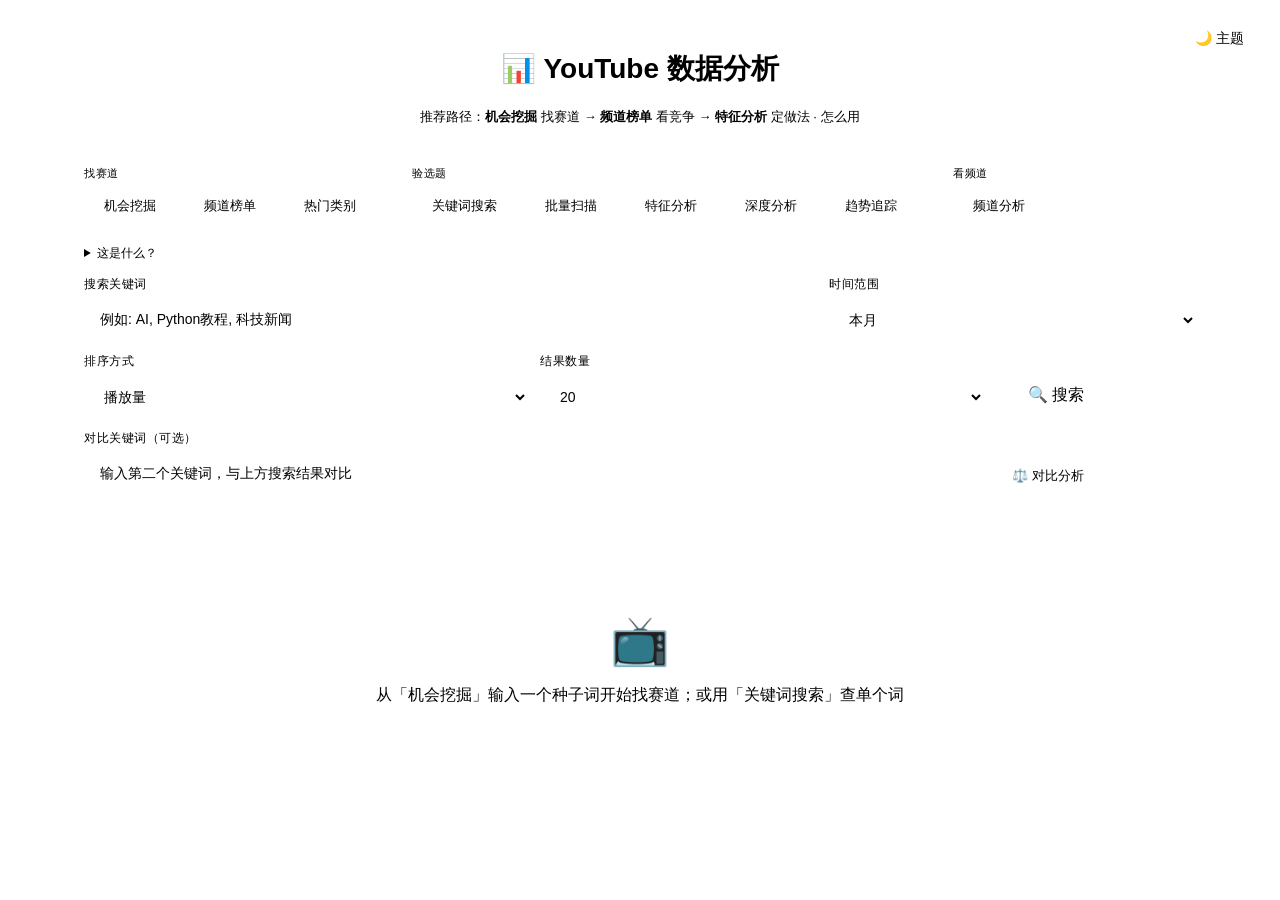
==== commit b249cceb: "docs: 新增 /help 帮助页，token 抽到共享样式表" ====
--- a/templates/index.html
+++ b/templates/index.html
@@ -6,59 +6,9 @@
     <title>YouTube 数据分析</title>
     <link rel="icon" href="data:image/svg+xml,%3Csvg%20xmlns='http://www.w3.org/2000/svg'%20viewBox='0%200%2032%2032'%3E%3Crect%20width='32'%20height='32'%20rx='7'%20fill='%231a1a1a'/%3E%3Crect%20x='7'%20y='18'%20width='4'%20height='7'%20rx='1'%20fill='%23ff5a5a'/%3E%3Crect%20x='14'%20y='12'%20width='4'%20height='13'%20rx='1'%20fill='%23c40000'/%3E%3Crect%20x='21'%20y='8'%20width='4'%20height='17'%20rx='1'%20fill='%23ff5a5a'/%3E%3C/svg%3E">
     <script src="https://lib.baomitu.com/Chart.js/4.4.1/chart.umd.min.js"></script>
+    <link rel="stylesheet" href="/static/tokens.css">
     <style>
-        :root {
-            --canvas: #0f0f0f;
-            --surface: #1a1a1a;
-            --surface-2: #2a2a2a;
-            --surface-3: #333;
-            --text: #ffffff;
-            --text-2: #d4d4d4;
-            --text-3: #b8b8b8;
-            --muted: #9a9a9a;
-            --border: #333333;
-            --accent: #c40000;
-            --accent-hover: #a80000;
-            --accent-text: #ff5a5a;
-            --on-accent: #ffffff;
-            --success: #34d399;
-            --warning: #fbbf24;
-            --broad: #fb923c;
-            --danger: #f87171;
-            --focus: #ff5a5a;
-            --accent-tint: #452222;
-            --alert-warn-bg: #fef3c7;
-            --alert-warn-text: #92400e;
-            --alert-error-bg: #3a1414;
-            --alert-error-text: #ffb4b4;
-            --alert-success-bg: #123524;
-            --alert-success-text: #86efac;
-        }
-        body.light {
-            --canvas: #f5f5f5;
-            --surface: #ffffff;
-            --surface-2: #f0f0f0;
-            --surface-3: #e0e0e0;
-            --text: #333333;
-            --text-2: #4a4a4a;
-            --text-3: #4f4f4f;
-            --muted: #5f5f5f;
-            --border: #e0e0e0;
-            --accent: #b00000;
-            --accent-hover: #8f0000;
-            --accent-text: #b00000;
-            --on-accent: #ffffff;
-            --success: #047857;
-            --warning: #b45309;
-            --broad: #c2410c;
-            --danger: #b91c1c;
-            --focus: #b00000;
-            --accent-tint: #e4c5c5;
-            --alert-error-bg: #fee2e2;
-            --alert-error-text: #991b1b;
-            --alert-success-bg: #dcfce7;
-            --alert-success-text: #166534;
-        }
+
         * { margin: 0; padding: 0; box-sizing: border-box; }
         body { font-family: -apple-system, BlinkMacSystemFont, 'Segoe UI', Roboto, sans-serif; background: var(--canvas); color: var(--text); min-height: 100vh; transition: background 0.3s, color 0.3s; }
         .container { max-width: 1200px; margin: 0 auto; padding: 20px; }
@@ -185,6 +135,8 @@
         .conclusion { font-size: 14px; margin-bottom: 10px; }
         .path-hint { text-align: center; font-size: 13px; color: var(--muted); margin-bottom: 16px; }
         .path-hint strong { color: var(--text); font-weight: 600; }
+        .help-link { color: var(--accent-text); text-decoration: none; }
+        .help-link:hover { text-decoration: underline; }
         .panel-help { margin-bottom: 14px; font-size: 12px; color: var(--muted); }
         .panel-help summary { cursor: pointer; }
         .panel-help p { margin-top: 6px; line-height: 1.6; }
@@ -209,7 +161,7 @@
     <div class="container">
         <h1>📊 YouTube <span>数据分析</span></h1>
         <div id="error-bar" class="hidden"></div>
-        <p class="path-hint">推荐路径：<strong>机会挖掘</strong> 找赛道 → <strong>频道榜单</strong> 看竞争 → <strong>特征分析</strong> 定做法</p>
+        <p class="path-hint">推荐路径：<strong>机会挖掘</strong> 找赛道 → <strong>频道榜单</strong> 看竞争 → <strong>特征分析</strong> 定做法 · <a class="help-link" href="/help">怎么用</a></p>
         <div class="search-panel">
             <div class="tabs" role="tablist" aria-label="分析功能">
                 <div class="tab-group" role="presentation">
